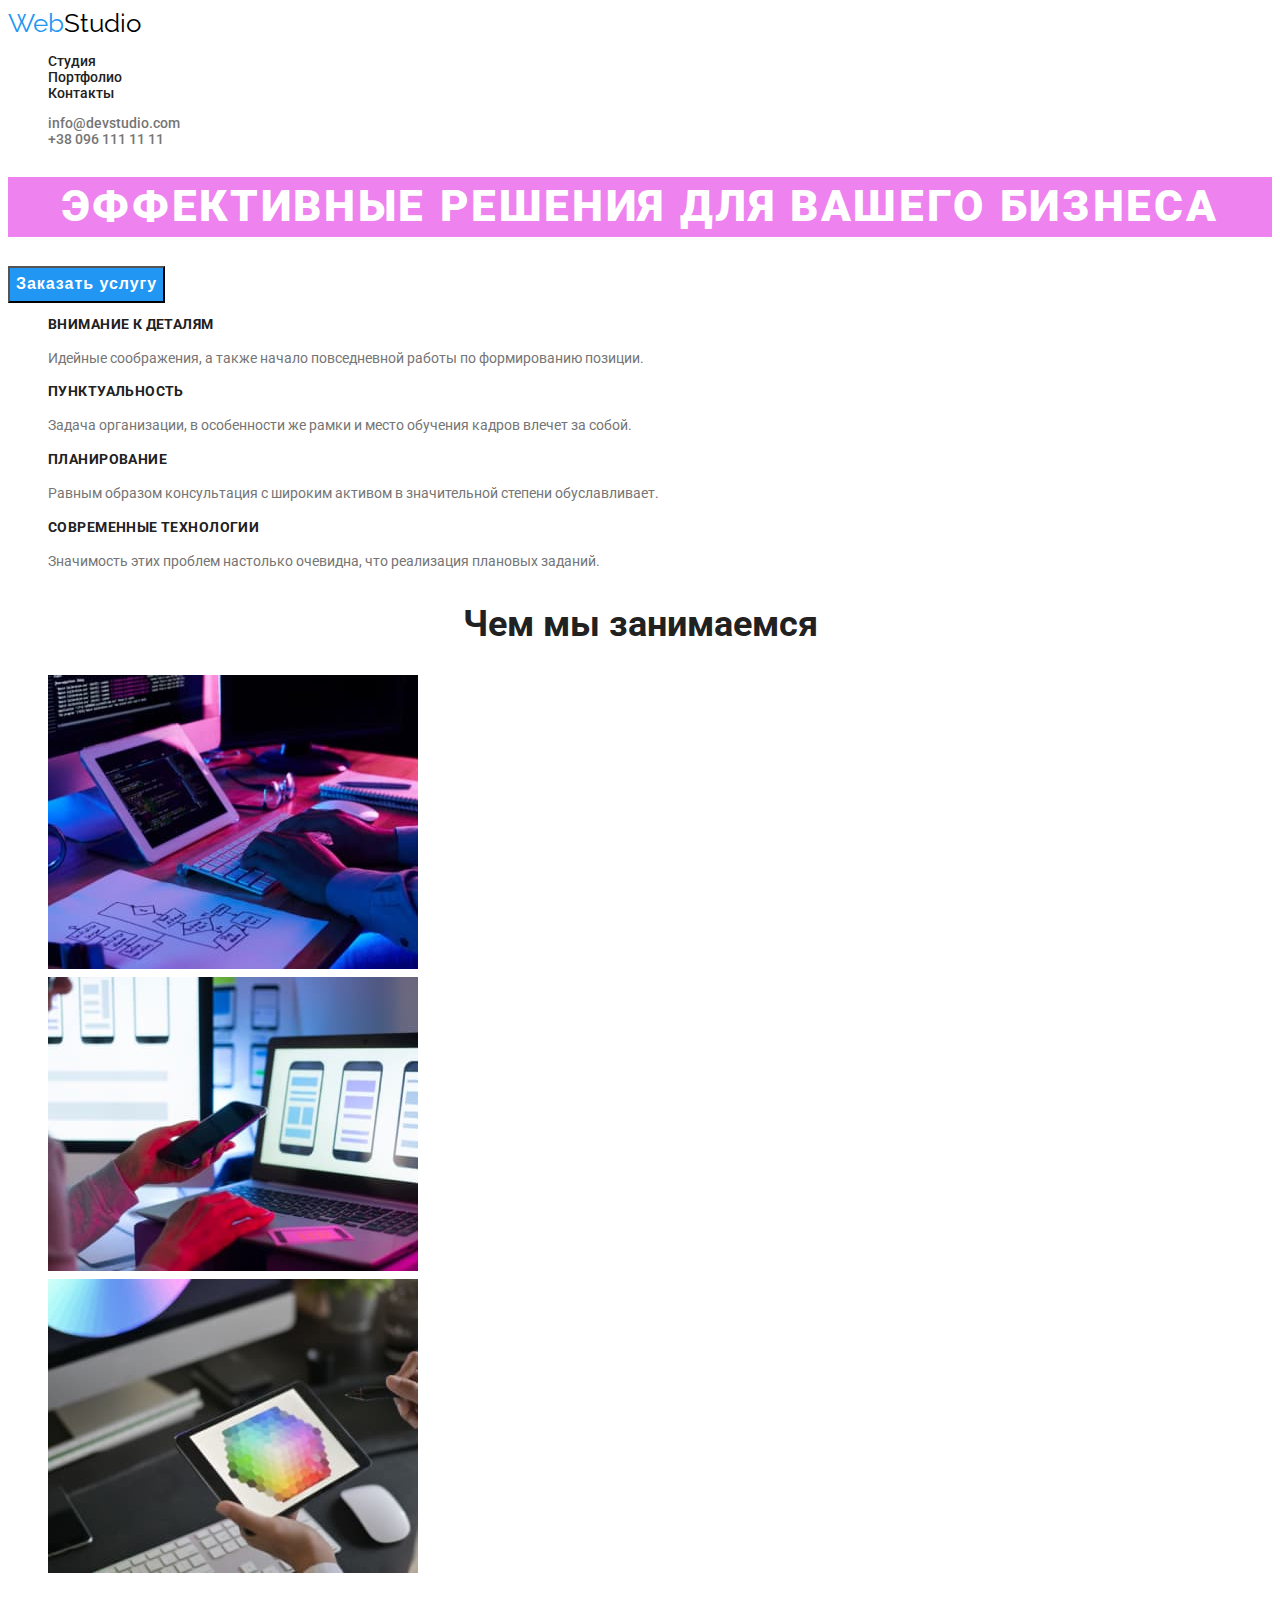
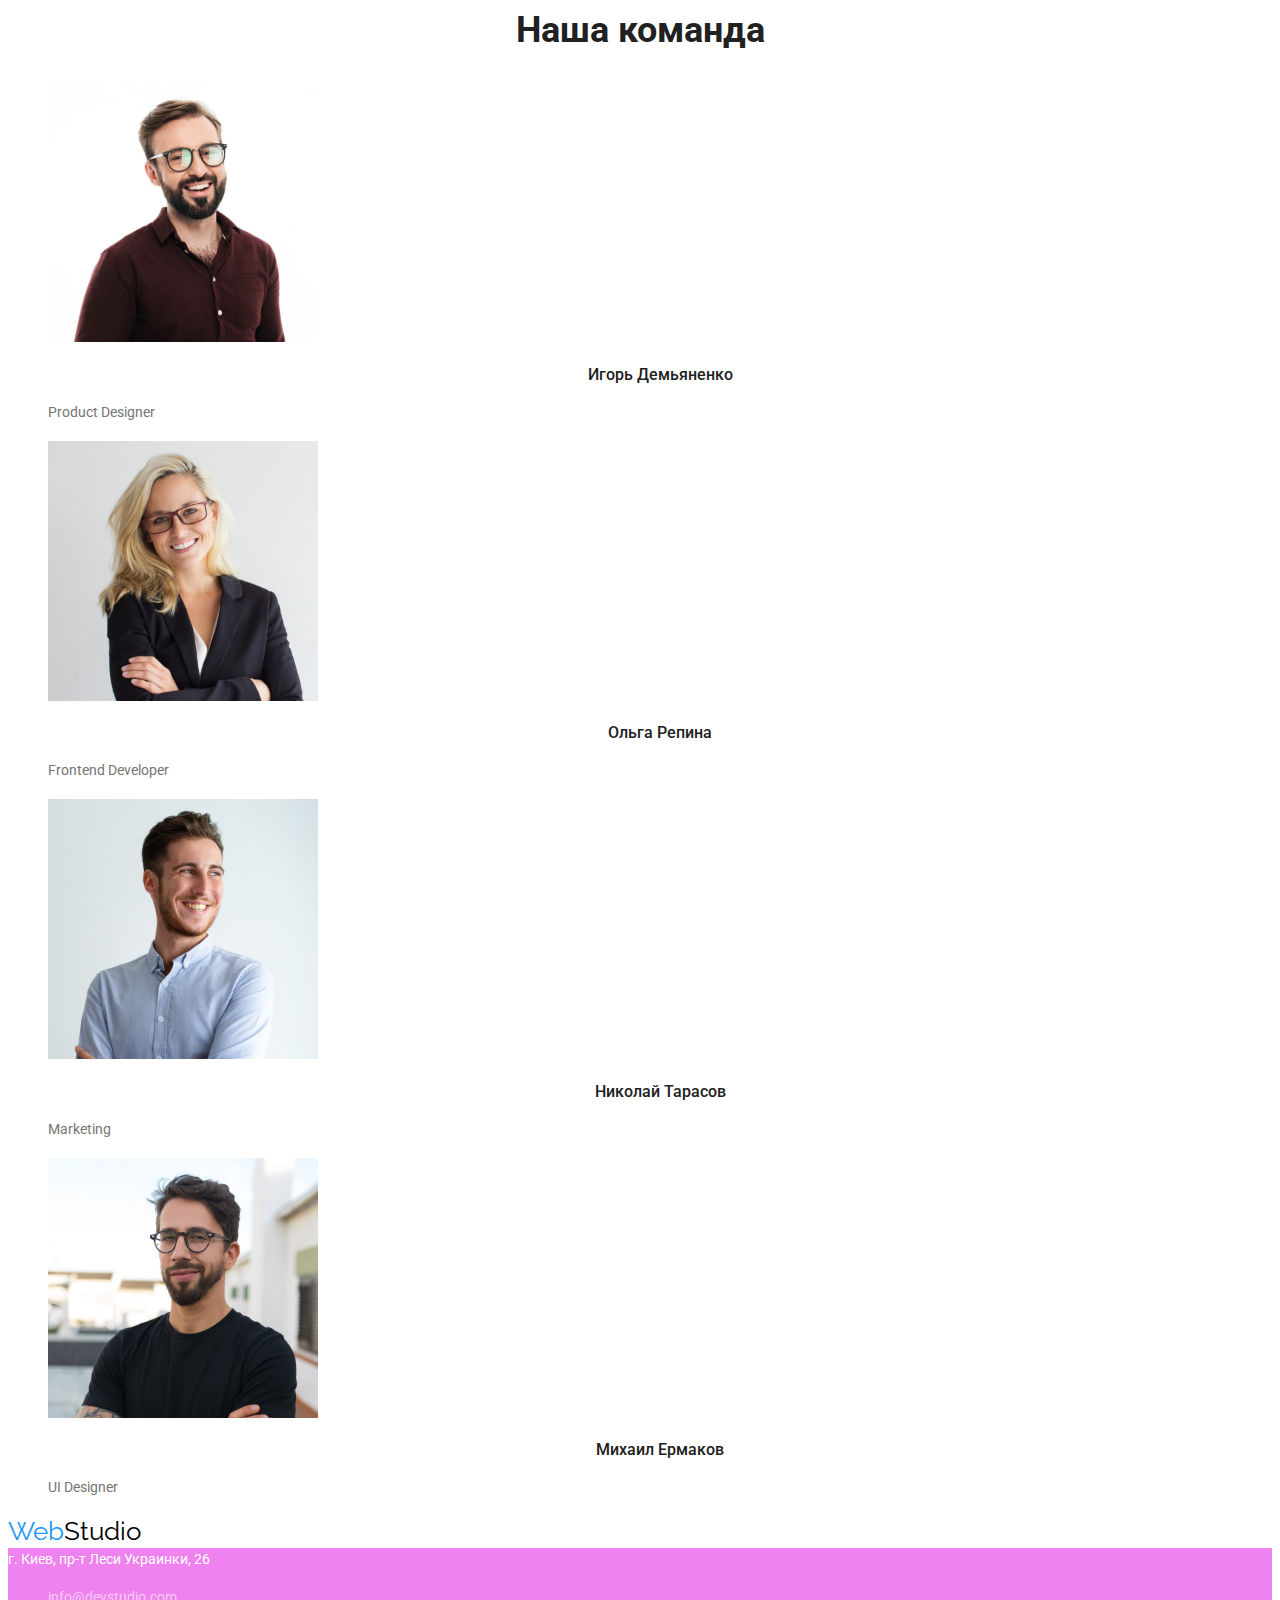
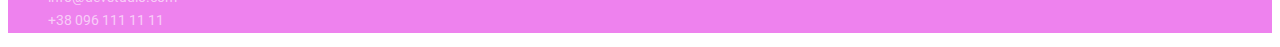
==== index.html @ 590bc52b "Скрывает h2 Особенности h2" ====
<!DOCTYPE html>
<html lang="ru">
<head>
    <meta charset="UTF-8">
    <meta http-equiv="X-UA-Compatible" content="IE=edge">
    <meta name="viewport" content="width=device-width, initial-scale=1.0">
    <title>WebStudio</title>
    <link rel="preconnect" href="https://fonts.gstatic.com">
    <link href="https://fonts.googleapis.com/css2?family=Raleway:wght@700&family=Roboto:wght@400;500;700;900&display=swap"
        rel="stylesheet">
    <link rel="stylesheet" href="./css/styles.css">
    
</head>
<body>

    <!-- Шапка сайта -->

    <header>
        <nav>
            <a href="./" class="logo"><span class="logo-first">Web</span><span class="logo-second">Studio</span></a>

            <ul class="site-nav-list">
                <li><a href="" class="link">Студия</a></li>
                <li><a href="./portfolio.html" class="link">Портфолио</a></li>
                <li><a href="" class="link">Контакты</a></li>
            </ul> 
        </nav>
        
            <ul class="nav-link">
                <li><a href="mailto:info@devstudio.com" class="link">info@devstudio.com</a></li>
                <li><a href="tel:+380961111111" class="link">+38 096 111 11 11</a></li>
            </ul>
    </header>  

    <main>

        <!-- Hero -->

        <section class="hero">
            <h1 class="title">Эффективные решения для вашего бизнеса</h1>
            <button type="button" class="button">Заказать услугу</button>
        </section>

        <!-- Особенности -->

        <section class="features">
            <h2 hidden class="title">Особенности</h2>
            <ul>
                <li>
                    <h3 class="list-title">Внимание к деталям</h3>
                    <p>Идейные соображения, а также начало повседневной работы по формированию позиции.</p>
                </li>
                <li>
                    <h3 class="list-title">Пунктуальность</h3>
                    <p>Задача организации, в особенности же рамки и место обучения кадров влечет за собой.</p>
                </li>
                <li>
                    <h3 class="list-title">Планирование</h3>
                    <p>Равным образом консультация с широким активом в значительной степени обуславливает.</p>
                </li>
                <li>
                    <h3 class="list-title">Современные технологии</h3>
                    <p>Значимость этих проблем настолько очевидна, что реализация плановых заданий.</p>
                </li>
            </ul>
        </section>

        <!-- Чем мы занимаемся -->

        <section class="work-list">
            <h2 class="title">Чем мы занимаемся</h2>
            <ul>
                <li><img src="./images/box1.jpg" alt="box1" width="370"></li> 
                <li><img src="./images/box2.jpg" alt="box2" width="370"></li>
                <li><img src="./images/box3.jpg" alt="box3" width="370"></li>
            </ul>
        </section>

        <!-- Наша команда -->

        <section class="team">
            <h2 class="title">Наша команда</h2>
            <ul>
                <li>
                    <img src="./images/img(2)(1).jpg" alt="фото Игорь Демьяненко" width="270">
                    <h3 class="name">Игорь Демьяненко</h3>
                    <pl lang="en">Product Designer</p>
                </li>
                <li>
                    <img src="./images/img(3)(1).jpg" alt="фото Ольга Репина" width="270">
                    <h3 class="name">Ольга Репина</h3>
                    <pl lang="en">Frontend Developer</p>
                </li>
                <li>
                    <img src="./images/img(4)(1).jpg" alt="фото Николай Тарасов" width="270">
                    <h3 class="name">Николай Тарасов</h3>
                    <pl lang="en">Marketing</p>
                </li>
                <li>
                    <img src="./images/img(5)(1).jpg" alt="фото Михаил Ермаков" width="270">
                    <h3 class="name">Михаил Ермаков</h3>
                    <pl lang="en">UI Designer</p>
                </li>
            </ul>
        </section>

    </main>

    <!-- Футер -->

    <footer class="footer">
        <a href="./" class="logo"><span class="logo-first">Web</span><span class="logo-second">Studio</span></a>
        <address class="title">
            г. Киев, пр-т Леси Украинки, 26
            <ul>   
                <li><a href="mailto:info@devstudio.com" class="link">info@devstudio.com</a></li>
                <li><a href="tel:+380961111111" class="link">+38 096 111 11 11</a></li>
            </ul>
        </address>    
    </footer>    
</body>
</html>
---- css/styles.css ----
:root {
  --primary-text-color: #757575;
  --title-text-color: #212121;
  --accent-color: #2196f3;
  --primary-write-color: #ffffff;
  --complementary-color: rgba(255, 255, 255, 0.6);
  --background-button-color: #f5f4fa;
}

body {
  background-color: var(--primary-write-color);
  color: var(--primary-text-color);
  font-family: Roboto, sans-serif;
  font-weight: 400;
  font-size: 14px;
  line-height: 1.7;
}

/* Убирает подчекивание ссылок */
/* a {
  text-decoration: none;
} */

/* Убирает точки в списках */
/* ul {
  list-style: none;
} */

.logo {
  font-family: raleway, sans-serif;
  font-size: 26px;
  line-height: 1.2;
  text-decoration: none;
}

.logo-first {
  color: var(--accent-color);
}

.logo-second {
  color: #000000;
}

/* шапка сайта */

.site-nav-list li,
.site-nav-list .link {
  color: var(--title-text-color);
  font-weight: 500;
  font-size: 14px;
  line-height: 1.14;
  text-decoration: none;
  list-style: none;
}

.site-nav-list .link:hover,
.site-nav-list .link:focus {
  color: var(--accent-color);
}

.site-nav-list .link.current {
  color: var(--accent-color);
}

.nav-link li,
.nav-link .link {
  color: var(--primary-text-color);
  font-weight: 500;
  font-size: 14px;
  line-height: 1.14;
  text-decoration: none;
  list-style: none;
}

.nav-link .link:hover,
.nav-link .link:focus {
  color: var(--accent-color);
}

/* hero */

.hero .title {
  background-color: violet;
  color: var(--primary-write-color);
  font-weight: 900;
  font-size: 44px;
  line-height: 1.36;
  text-align: center;
  letter-spacing: 0.06em;
  text-transform: uppercase;
}

.hero .button {
  color: var(--primary-write-color);
  background-color: var(--accent-color);
  font-weight: 700;
  font-size: 16px;
  line-height: 1.9;
  align-items: center;
  text-align: center;
  letter-spacing: 0.06em;
}

/* Особенности */

.features ul {
  list-style: none;
}

.features .title,
.features .list-title {
  color: var(--title-text-color);
}

.features h3 {
  font-weight: 700;
  font-size: 14px;
  line-height: 1.14;
  letter-spacing: 0.03em;
  text-transform: uppercase;
}

/* Чем мы занимаемся */

.work-list ul {
  list-style: none;
}

h2 {
  color: var(--title-text-color);
  font-weight: 700;
  font-size: 36px;
  line-height: 1.16;
  text-align: center;
}

/* Наша команда */

.team ul {
  list-style: none;
}

.team h3 {
  color: var(--title-text-color);
  font-weight: 500;
  font-size: 16px;
  line-height: 1.18;
  text-align: center;
}

.team p {
  font-size: 16px;
  line-height: 1.18;
  text-align: center;
}

/* footer */

.footer .title {
  background-color: violet;
  color: var(--primary-write-color);
  font-style: normal;
  font-size: 14px;
  line-height: 1.7;
}

.footer .link {
  background-color: violet;
  font-style: normal;
  list-style: none;
  text-decoration: none;
  color: var(--complementary-color);
  font-size: 14px;
  line-height: 1.7;
}

footer li {
  list-style: none;
}

/* Portfolio */

/* Наши проекты */

.projects .primary {
  color: var(--title-text-color);
  background-color: var(--background-button-color);
  font-weight: 500;
  font-size: 16px;
  line-height: 1.62;
}

.projects .primary:hover,
.projects .primary:focus {
  color: var(--primary-write-color);
  background-color: var(--accent-color);
}

.site-projects .title {
  color: var(--title-text-color);
  font-weight: 700;
  font-size: 18px;
  line-height: 2;
}

.site-projects p {
  color: var(--primary-text-color);
  font-weight: 400;
  font-size: 16px;
  line-height: 1.9;
}

.projects li,
.site-projects li {
  list-style: none;
}
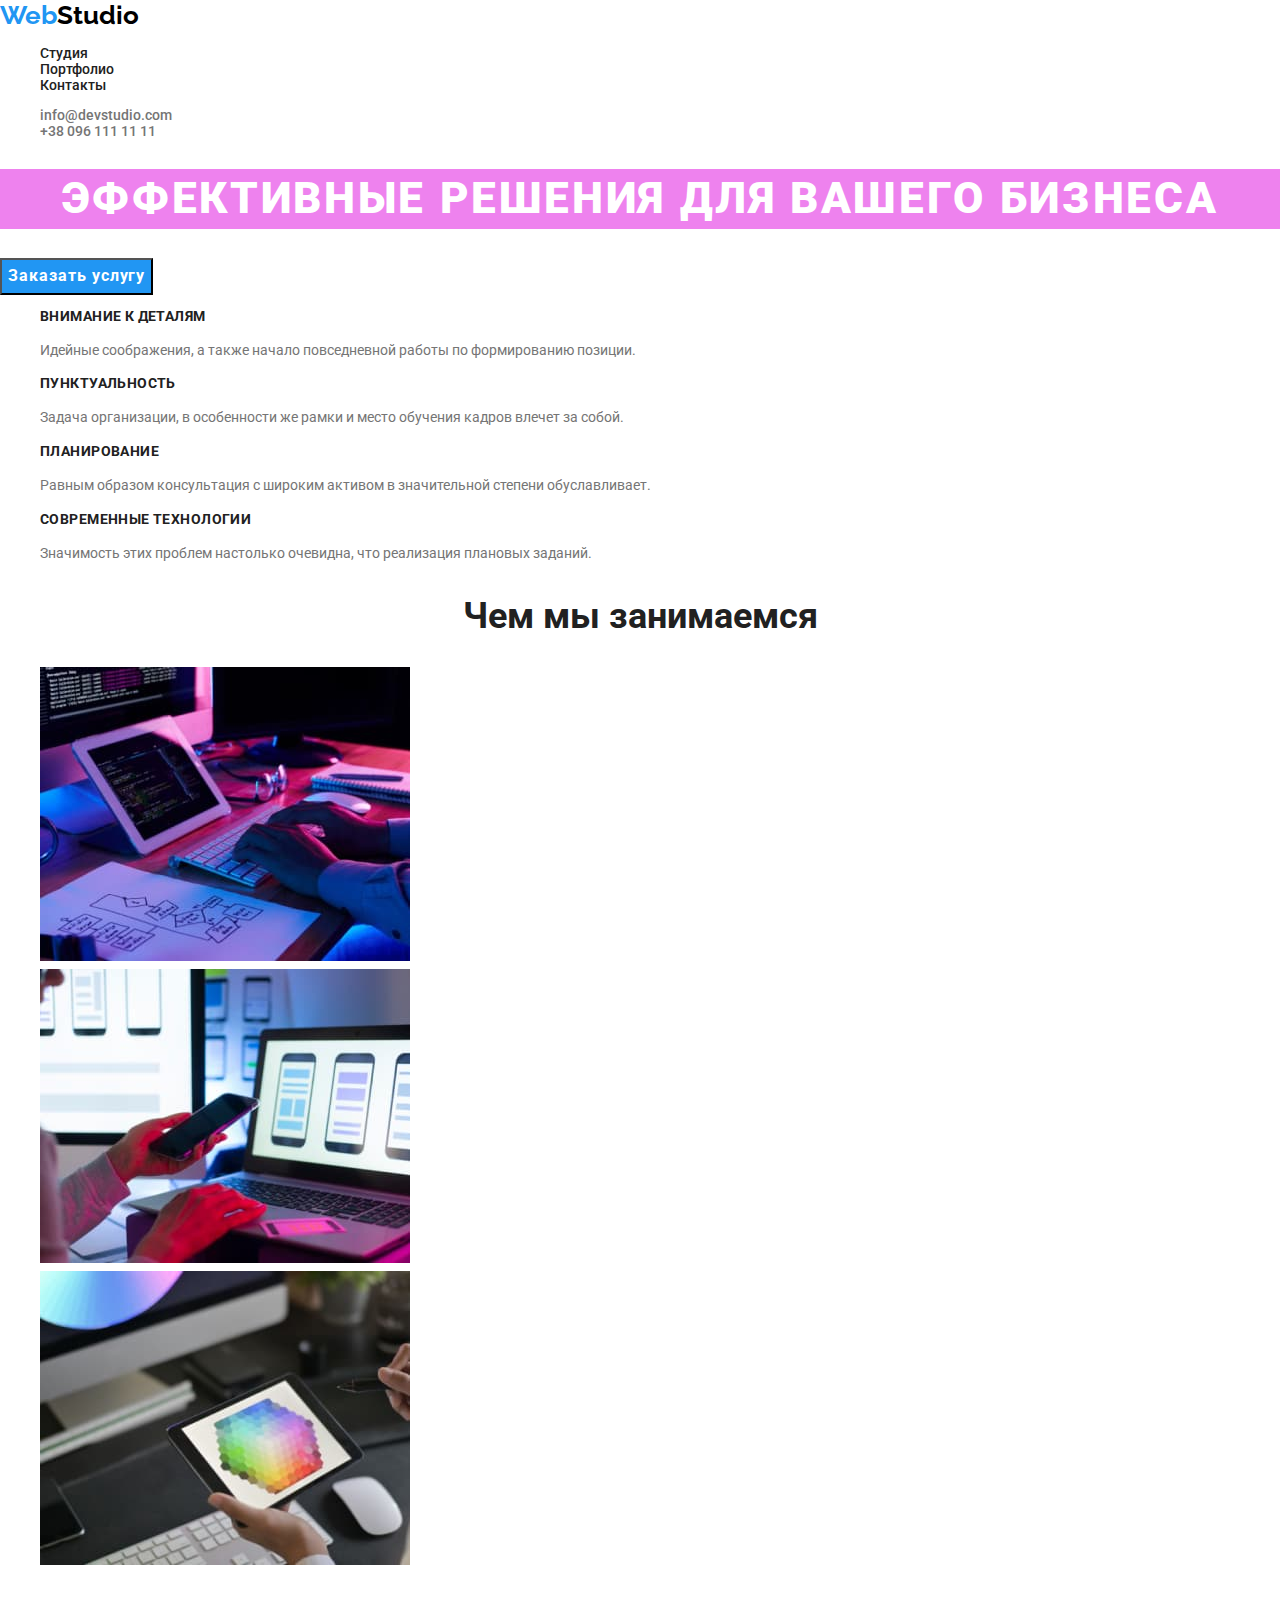
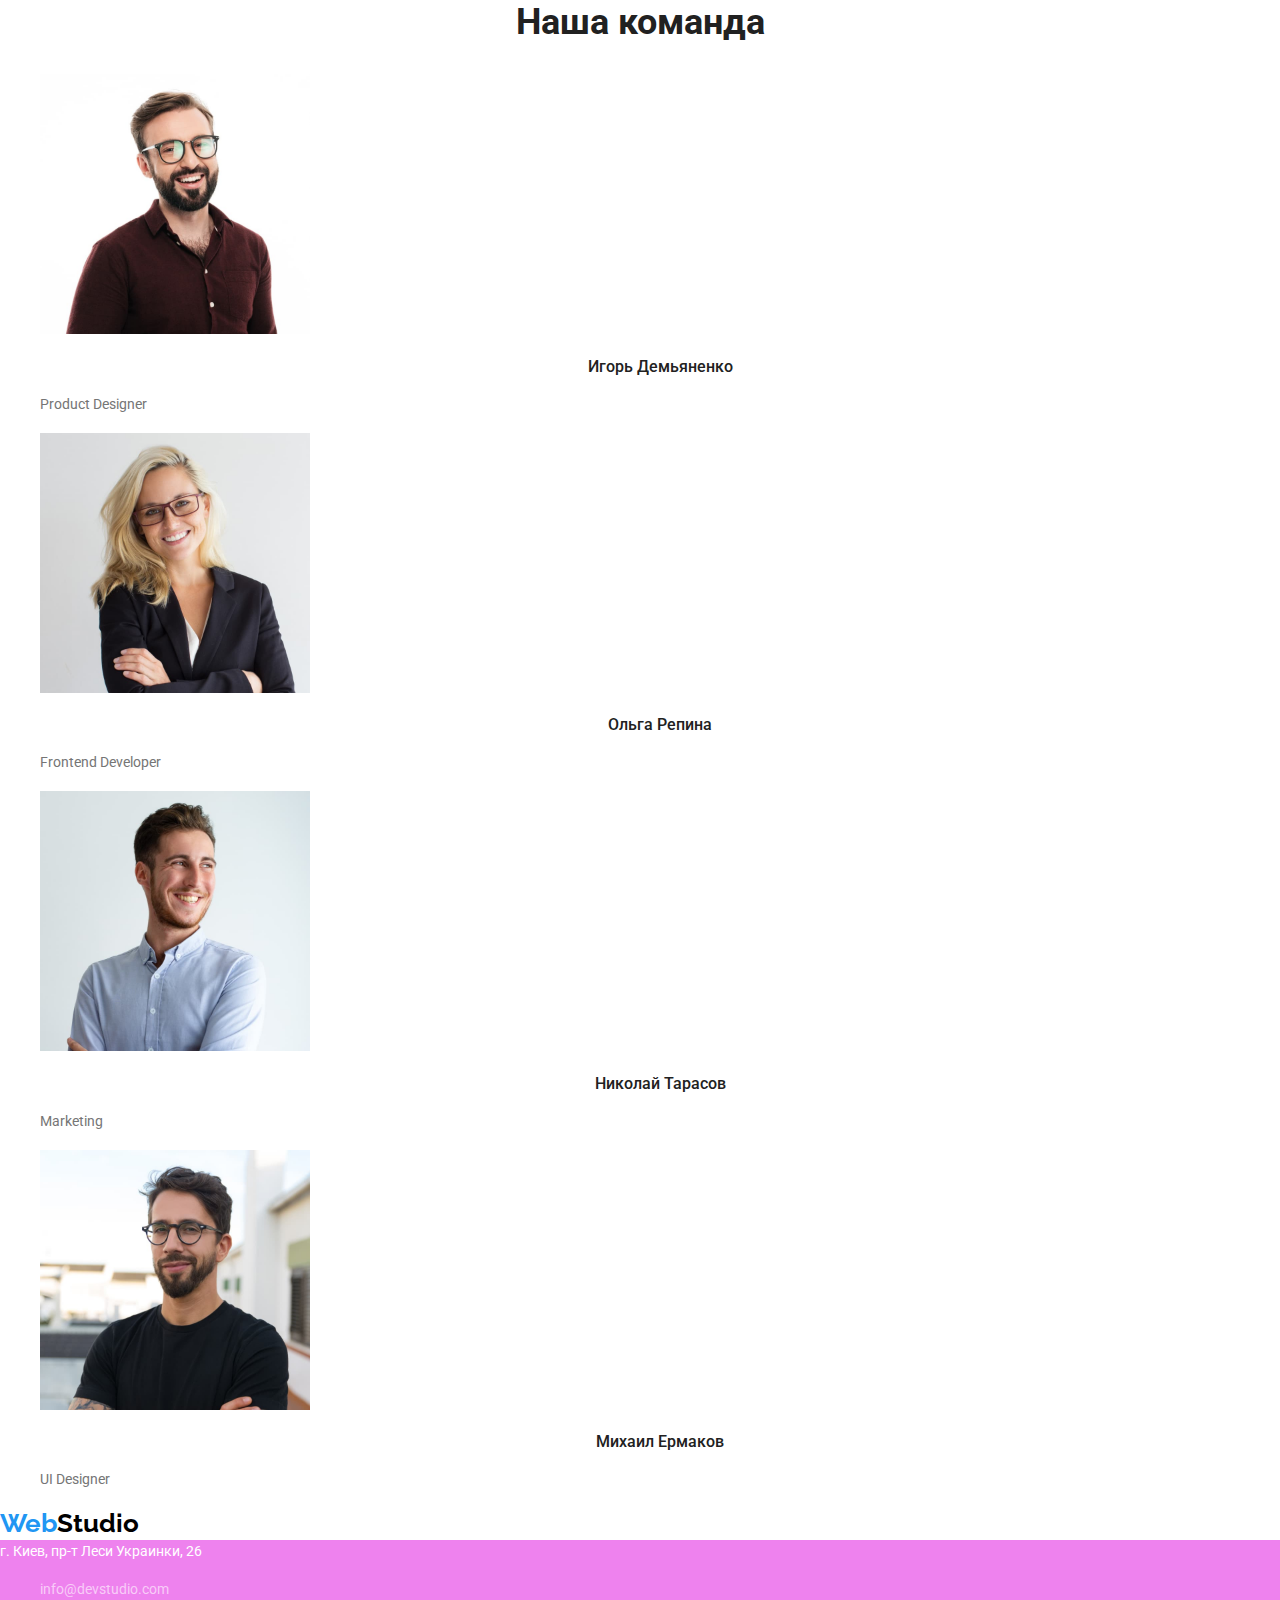
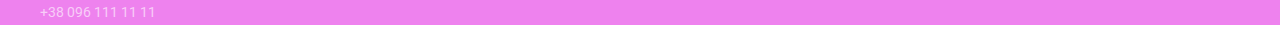
==== commit 20d7487f: "Добавляет нормалайз" ====
--- a/index.html
+++ b/index.html
@@ -1,6 +1,7 @@
 <!DOCTYPE html>
 <html lang="ru">
 <head>
+    <link rel="stylesheet" href="https://cdnjs.cloudflare.com/ajax/libs/modern-normalize/1.0.0/modern-normalize.min.css">
     <meta charset="UTF-8">
     <meta http-equiv="X-UA-Compatible" content="IE=edge">
     <meta name="viewport" content="width=device-width, initial-scale=1.0">
--- a/css/styles.css
+++ b/css/styles.css
@@ -5,29 +5,25 @@
   --primary-write-color: #ffffff;
   --complementary-color: rgba(255, 255, 255, 0.6);
   --background-button-color: #f5f4fa;
+
+  --regular-font-weight: 400;
+  --medium-font-weight: 500;
+  --bold-font-weight: 700;
+  --black-font-weight: 900;
 }
 
 body {
   background-color: var(--primary-write-color);
   color: var(--primary-text-color);
   font-family: Roboto, sans-serif;
-  font-weight: 400;
+  font-weight: var(--regular-font-weight);
   font-size: 14px;
   line-height: 1.7;
 }
-
-/* Убирает подчекивание ссылок */
-/* a {
-  text-decoration: none;
-} */
-
-/* Убирает точки в списках */
-/* ul {
-  list-style: none;
-} */
 
 .logo {
   font-family: raleway, sans-serif;
+  font-weight: var(--bold-font-weight);
   font-size: 26px;
   line-height: 1.2;
   text-decoration: none;
@@ -46,7 +42,7 @@
 .site-nav-list li,
 .site-nav-list .link {
   color: var(--title-text-color);
-  font-weight: 500;
+  font-weight: var(--medium-font-weight);
   font-size: 14px;
   line-height: 1.14;
   text-decoration: none;
@@ -65,7 +61,7 @@
 .nav-link li,
 .nav-link .link {
   color: var(--primary-text-color);
-  font-weight: 500;
+  font-weight: var(--medium-font-weight);
   font-size: 14px;
   line-height: 1.14;
   text-decoration: none;
@@ -82,7 +78,7 @@
 .hero .title {
   background-color: violet;
   color: var(--primary-write-color);
-  font-weight: 900;
+  font-weight: var(--black-font-weight);
   font-size: 44px;
   line-height: 1.36;
   text-align: center;
@@ -93,7 +89,7 @@
 .hero .button {
   color: var(--primary-write-color);
   background-color: var(--accent-color);
-  font-weight: 700;
+  font-weight: var(--bold-font-weight);
   font-size: 16px;
   line-height: 1.9;
   align-items: center;
@@ -113,7 +109,7 @@
 }
 
 .features h3 {
-  font-weight: 700;
+  font-weight: var(--bold-font-weight);
   font-size: 14px;
   line-height: 1.14;
   letter-spacing: 0.03em;
@@ -128,7 +124,7 @@
 
 h2 {
   color: var(--title-text-color);
-  font-weight: 700;
+  font-weight: var(--bold-font-weight);
   font-size: 36px;
   line-height: 1.16;
   text-align: center;
@@ -142,7 +138,7 @@
 
 .team h3 {
   color: var(--title-text-color);
-  font-weight: 500;
+  font-weight: var(--medium-font-weight);
   font-size: 16px;
   line-height: 1.18;
   text-align: center;
@@ -185,7 +181,7 @@
 .projects .primary {
   color: var(--title-text-color);
   background-color: var(--background-button-color);
-  font-weight: 500;
+  font-weight: var(--medium-font-weight);
   font-size: 16px;
   line-height: 1.62;
 }
@@ -198,14 +194,14 @@
 
 .site-projects .title {
   color: var(--title-text-color);
-  font-weight: 700;
+  font-weight: var(--bold-font-weight);
   font-size: 18px;
   line-height: 2;
 }
 
 .site-projects p {
   color: var(--primary-text-color);
-  font-weight: 400;
+  font-weight: var(--regular-font-weight);
   font-size: 16px;
   line-height: 1.9;
 }
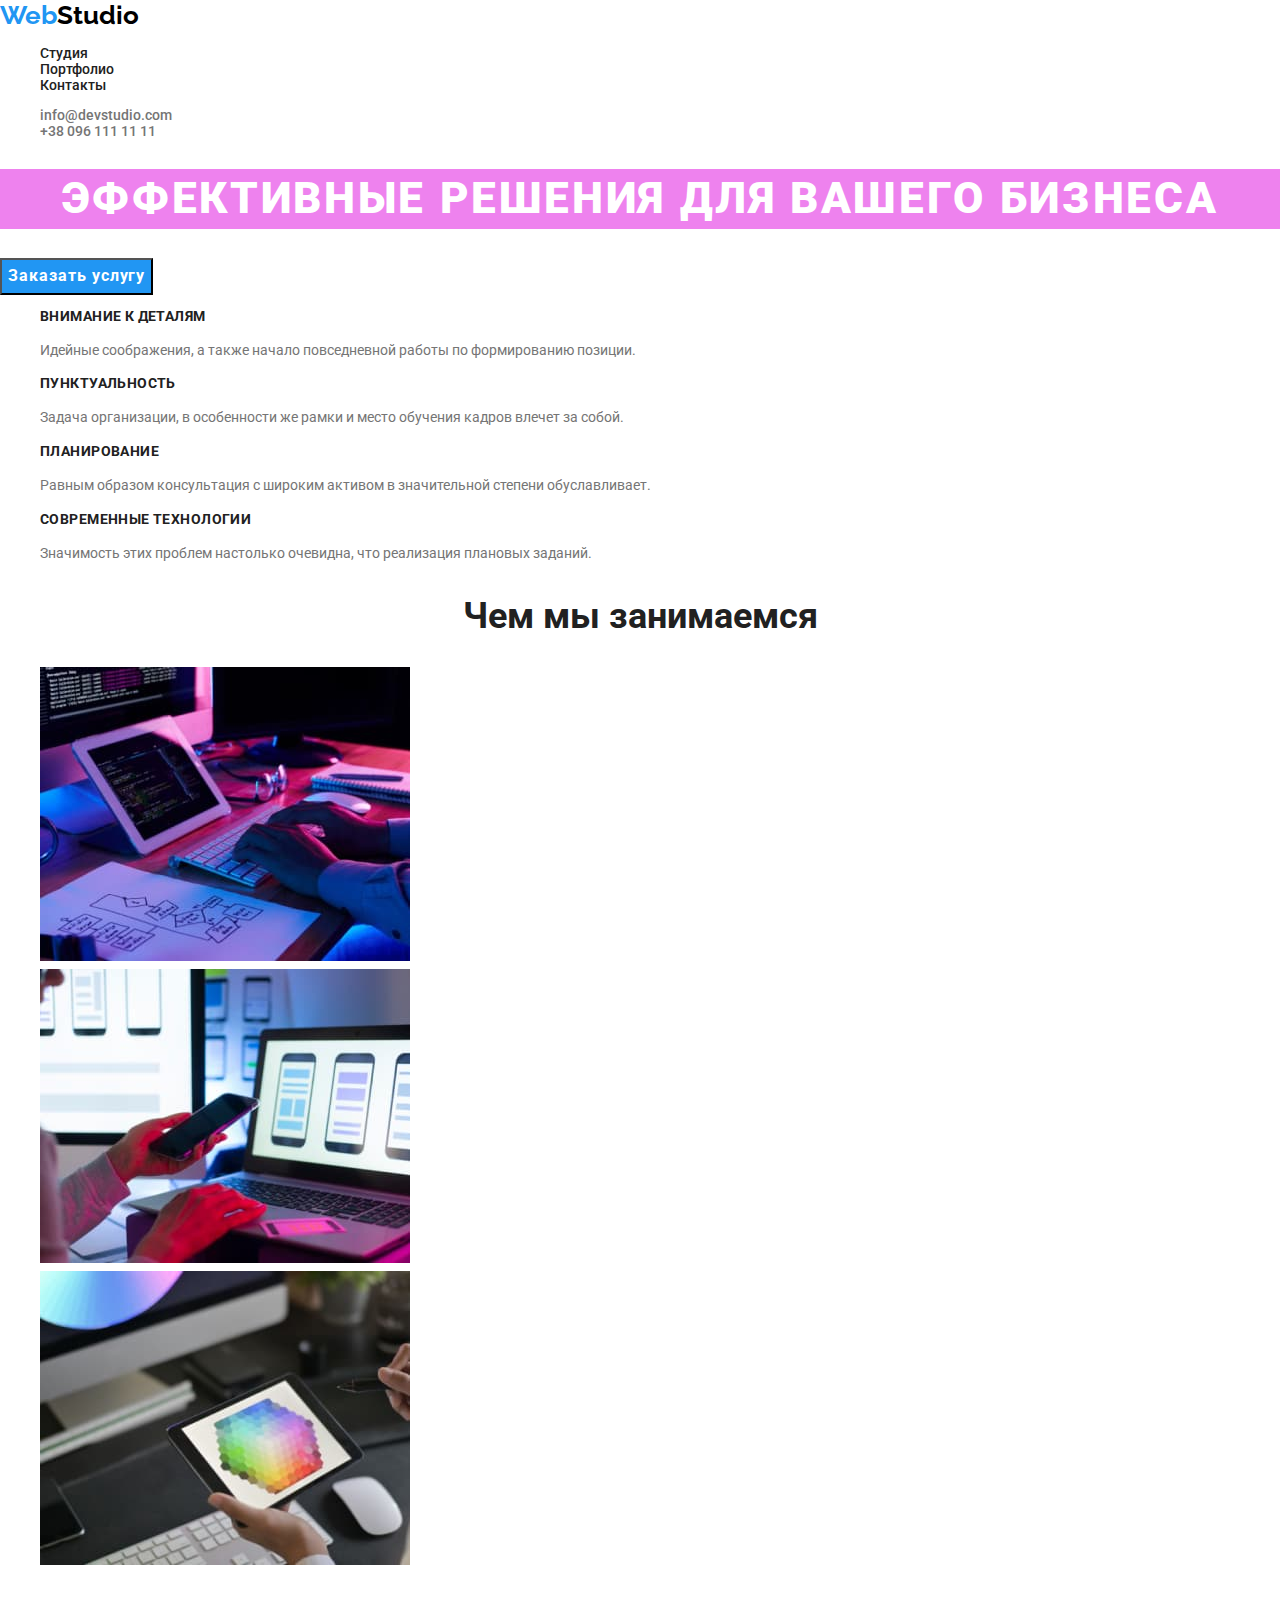
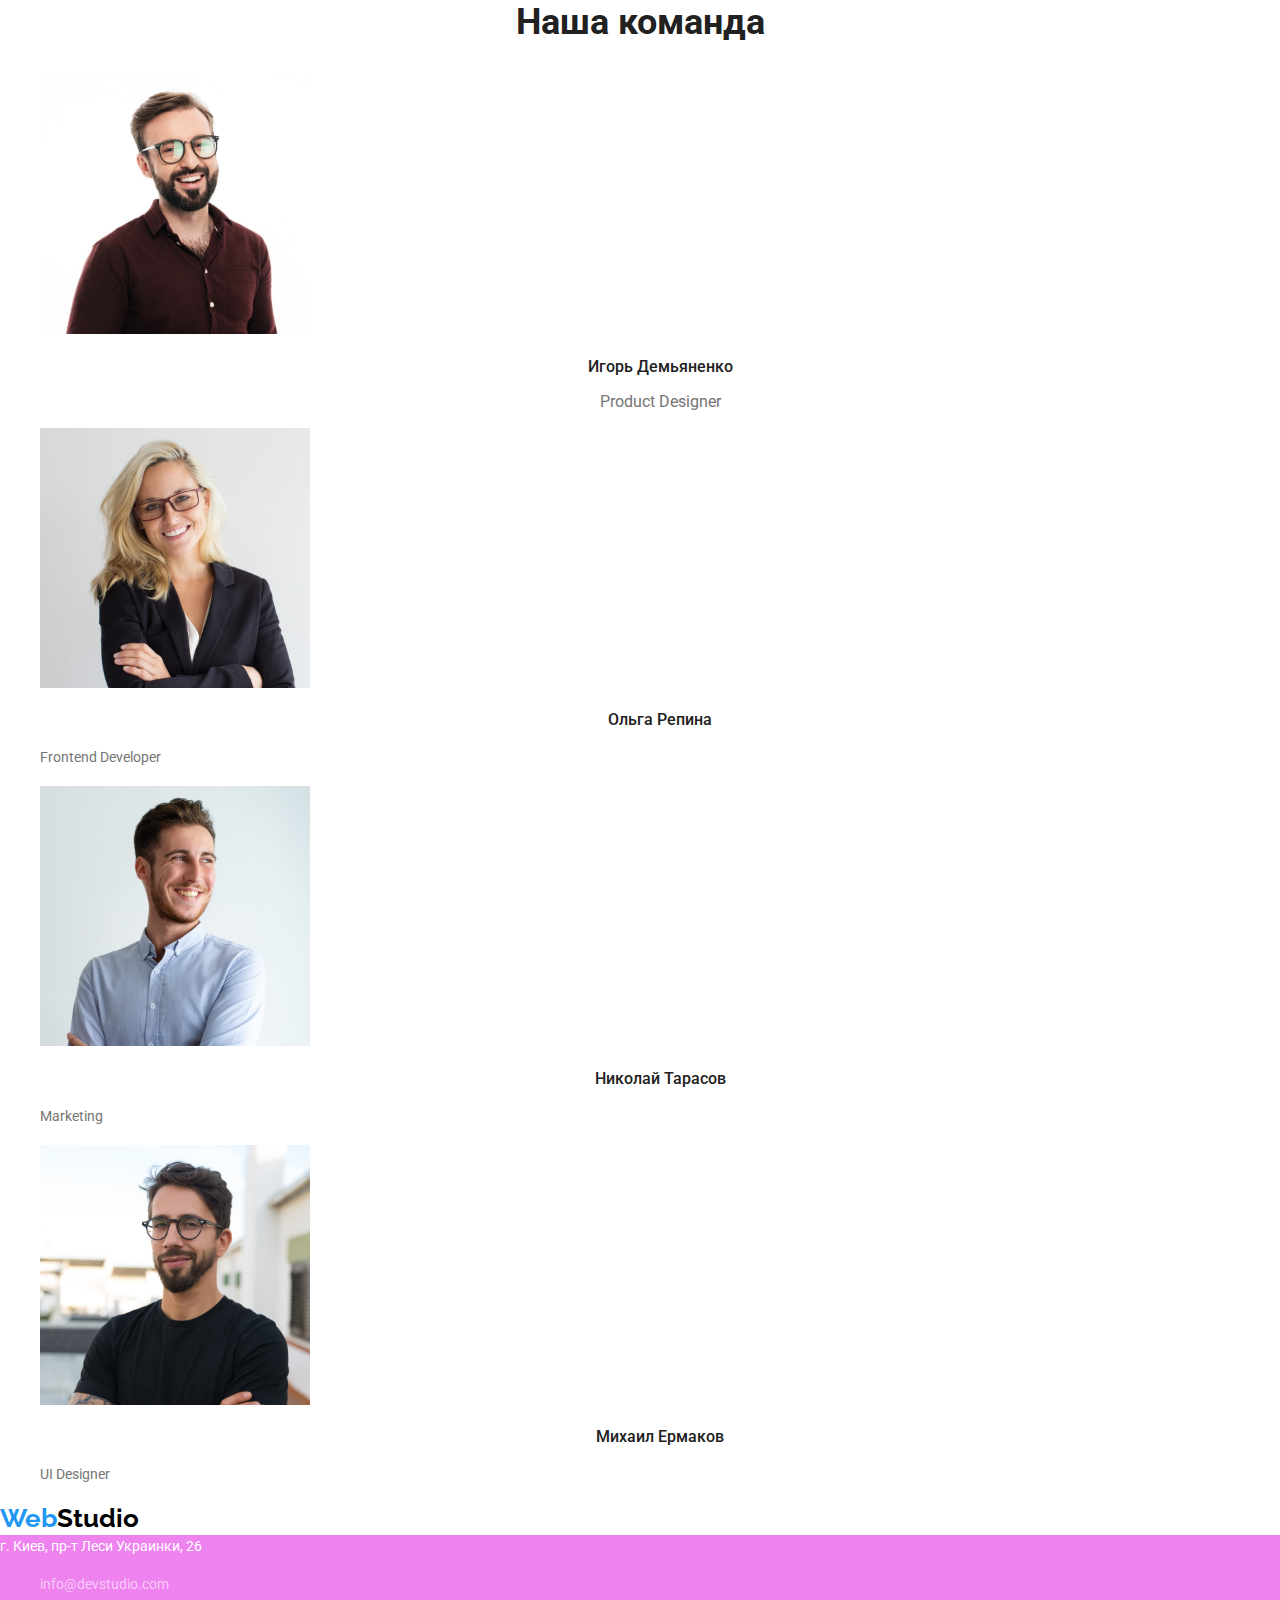
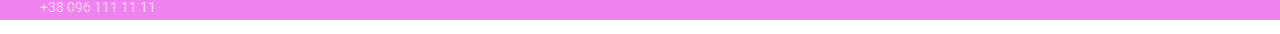
==== commit 7ab5182d: "Переставляет нормалайз" ====
--- a/index.html
+++ b/index.html
@@ -1,11 +1,11 @@
 <!DOCTYPE html>
 <html lang="ru">
 <head>
-    <link rel="stylesheet" href="https://cdnjs.cloudflare.com/ajax/libs/modern-normalize/1.0.0/modern-normalize.min.css">
     <meta charset="UTF-8">
     <meta http-equiv="X-UA-Compatible" content="IE=edge">
     <meta name="viewport" content="width=device-width, initial-scale=1.0">
     <title>WebStudio</title>
+    <link rel="stylesheet" href="https://cdnjs.cloudflare.com/ajax/libs/modern-normalize/1.0.0/modern-normalize.min.css">
     <link rel="preconnect" href="https://fonts.gstatic.com">
     <link href="https://fonts.googleapis.com/css2?family=Raleway:wght@700&family=Roboto:wght@400;500;700;900&display=swap"
         rel="stylesheet">
@@ -85,7 +85,7 @@
                 <li>
                     <img src="./images/img(2)(1).jpg" alt="фото Игорь Демьяненко" width="270">
                     <h3 class="name">Игорь Демьяненко</h3>
-                    <pl lang="en">Product Designer</p>
+                    <p lang="en">Product Designer</p>
                 </li>
                 <li>
                     <img src="./images/img(3)(1).jpg" alt="фото Ольга Репина" width="270">
--- a/css/styles.css
+++ b/css/styles.css
@@ -5,11 +5,15 @@
   --primary-write-color: #ffffff;
   --complementary-color: rgba(255, 255, 255, 0.6);
   --background-button-color: #f5f4fa;
+  --logo-color: #000000;
 
   --regular-font-weight: 400;
   --medium-font-weight: 500;
   --bold-font-weight: 700;
   --black-font-weight: 900;
+
+  --main-font-size: 14px;
+  --secondary-font-size: 16px;
 }
 
 body {
@@ -17,7 +21,7 @@
   color: var(--primary-text-color);
   font-family: Roboto, sans-serif;
   font-weight: var(--regular-font-weight);
-  font-size: 14px;
+  font-size: var(--main-font-size);
   line-height: 1.7;
 }
 
@@ -34,7 +38,7 @@
 }
 
 .logo-second {
-  color: #000000;
+  color: var(--logo-color);
 }
 
 /* шапка сайта */
@@ -43,7 +47,6 @@
 .site-nav-list .link {
   color: var(--title-text-color);
   font-weight: var(--medium-font-weight);
-  font-size: 14px;
   line-height: 1.14;
   text-decoration: none;
   list-style: none;
@@ -62,7 +65,6 @@
 .nav-link .link {
   color: var(--primary-text-color);
   font-weight: var(--medium-font-weight);
-  font-size: 14px;
   line-height: 1.14;
   text-decoration: none;
   list-style: none;
@@ -90,11 +92,12 @@
   color: var(--primary-write-color);
   background-color: var(--accent-color);
   font-weight: var(--bold-font-weight);
-  font-size: 16px;
+  font-size: var(--secondary-font-size);
   line-height: 1.9;
   align-items: center;
   text-align: center;
   letter-spacing: 0.06em;
+  cursor: pointer;
 }
 
 /* Особенности */
@@ -109,8 +112,8 @@
 }
 
 .features h3 {
-  font-weight: var(--bold-font-weight);
-  font-size: 14px;
+  font-size: var(--main-font-size);
+  font-weight: var(--bold-font-weight);
   line-height: 1.14;
   letter-spacing: 0.03em;
   text-transform: uppercase;
@@ -139,13 +142,13 @@
 .team h3 {
   color: var(--title-text-color);
   font-weight: var(--medium-font-weight);
-  font-size: 16px;
+  font-size: var(--secondary-font-size);
   line-height: 1.18;
   text-align: center;
 }
 
 .team p {
-  font-size: 16px;
+  font-size: var(--secondary-font-size);
   line-height: 1.18;
   text-align: center;
 }
@@ -154,9 +157,8 @@
 
 .footer .title {
   background-color: violet;
-  color: var(--primary-write-color);
   font-style: normal;
-  font-size: 14px;
+  color: var(--primary-write-color);
   line-height: 1.7;
 }
 
@@ -166,12 +168,17 @@
   list-style: none;
   text-decoration: none;
   color: var(--complementary-color);
-  font-size: 14px;
   line-height: 1.7;
 }
 
-footer li {
-  list-style: none;
+.footer .link:hover,
+.footer .link:focus {
+  color: var(--accent-color);
+}
+
+.footer li {
+  list-style: none;
+  font-style: normal;
 }
 
 /* Portfolio */
@@ -182,8 +189,9 @@
   color: var(--title-text-color);
   background-color: var(--background-button-color);
   font-weight: var(--medium-font-weight);
-  font-size: 16px;
+  font-size: var(--secondary-font-size);
   line-height: 1.62;
+  cursor: pointer;
 }
 
 .projects .primary:hover,
@@ -200,9 +208,8 @@
 }
 
 .site-projects p {
-  color: var(--primary-text-color);
   font-weight: var(--regular-font-weight);
-  font-size: 16px;
+  font-size: var(--secondary-font-size);
   line-height: 1.9;
 }
 
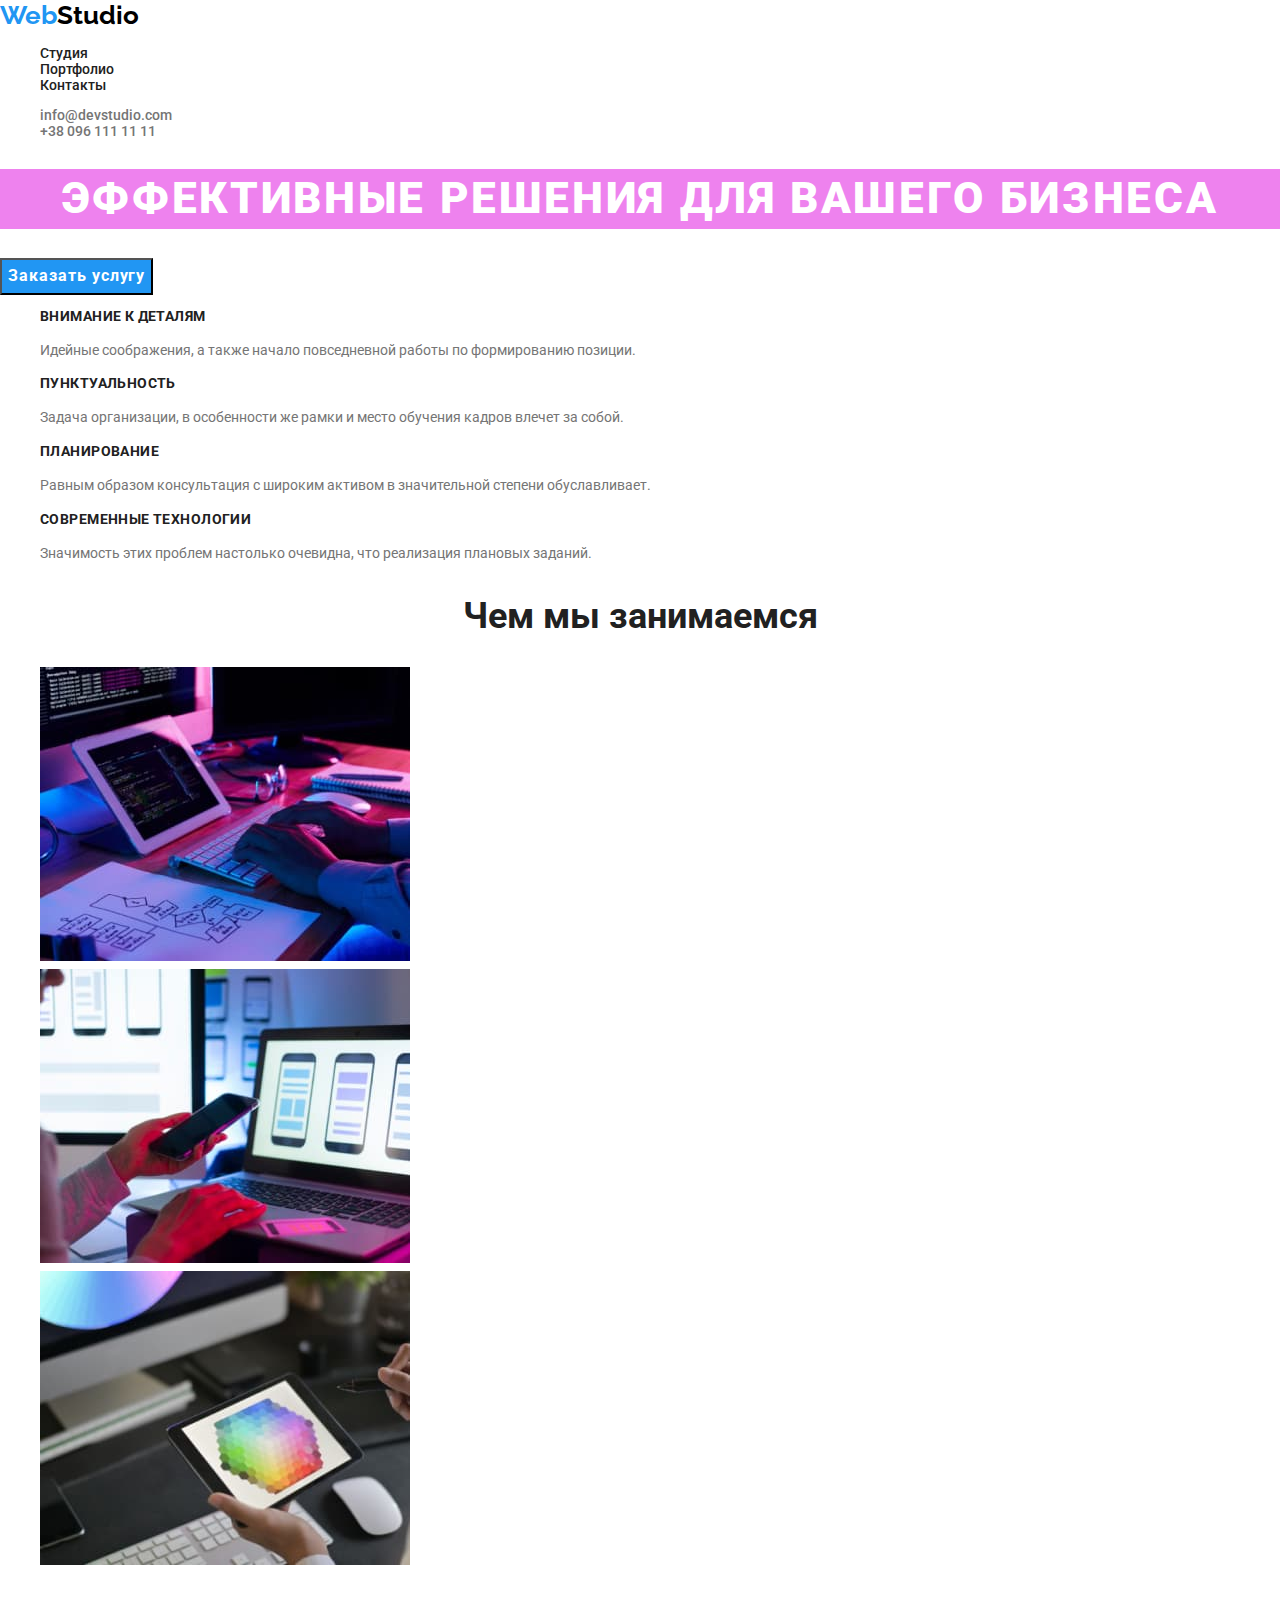
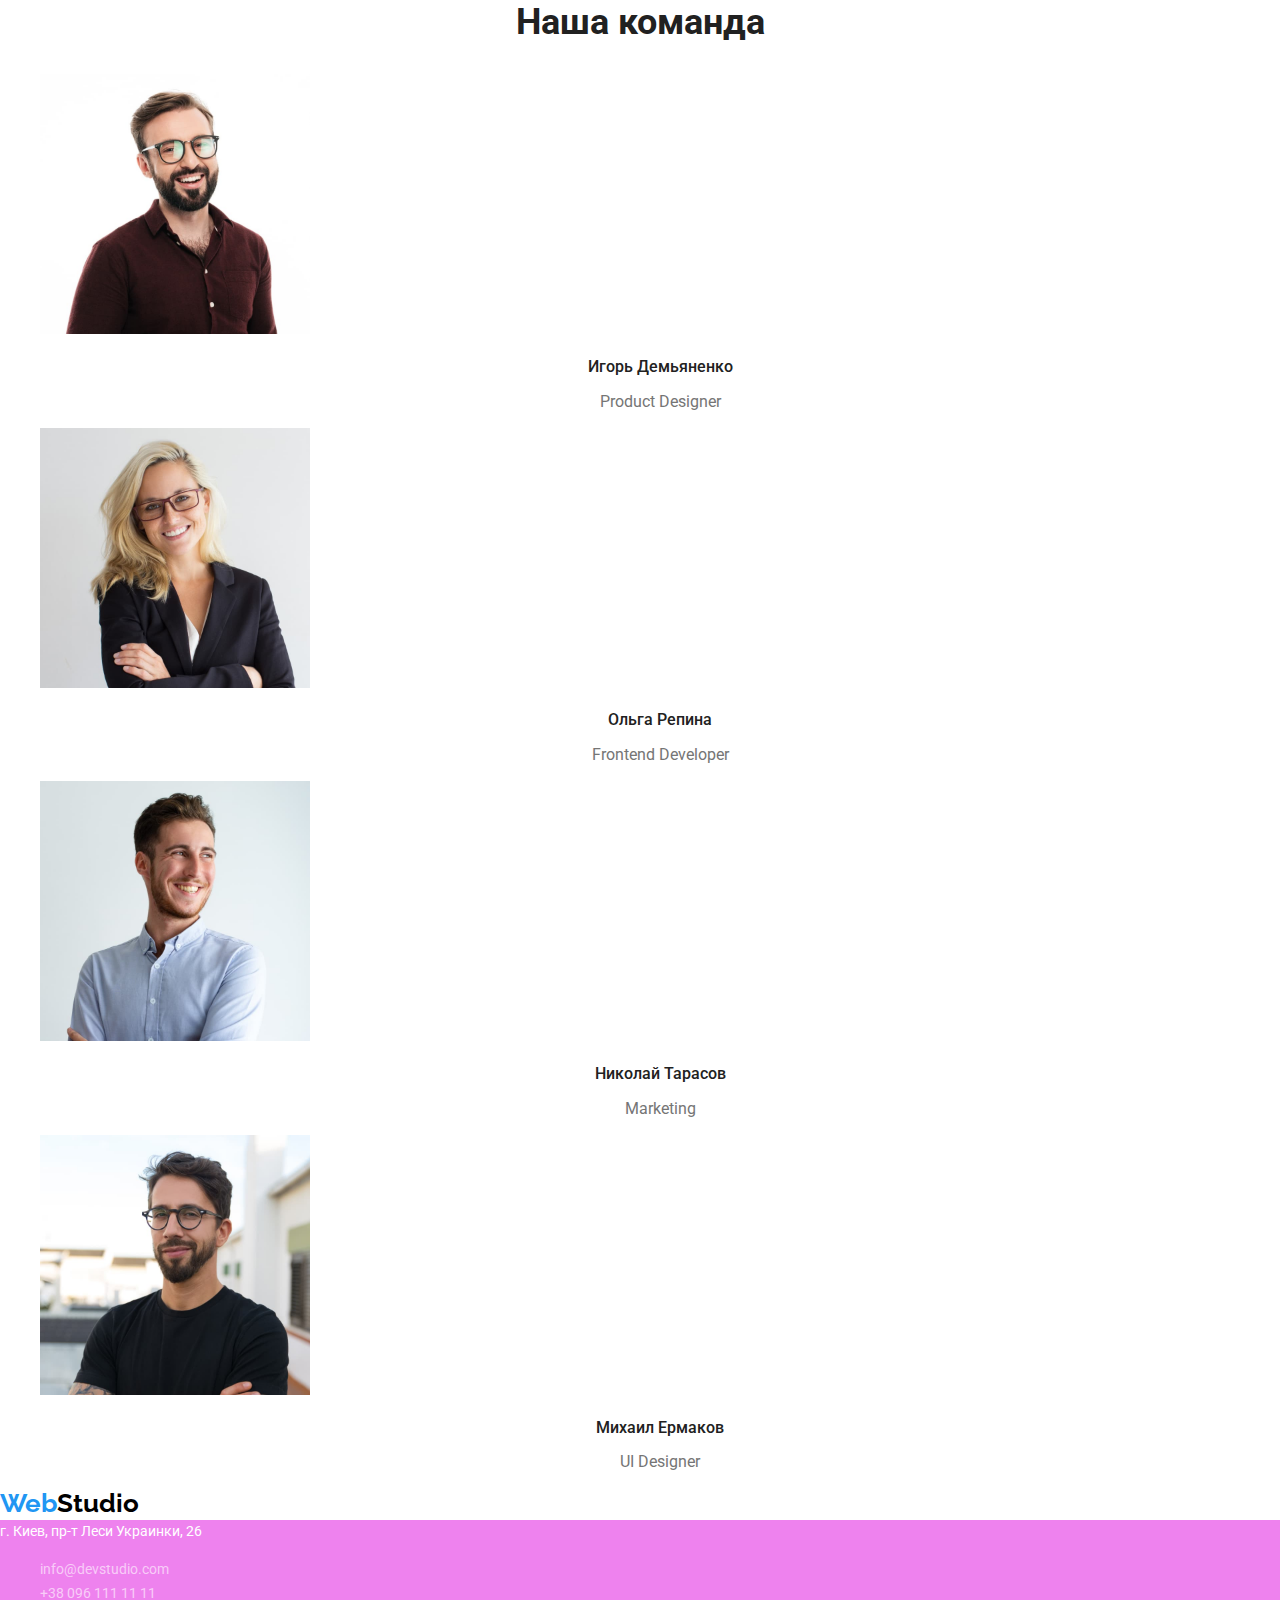
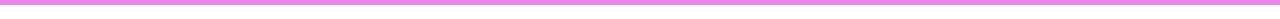
==== commit 8adf2c8d: "Меняет <p>" ====
--- a/index.html
+++ b/index.html
@@ -90,17 +90,17 @@
                 <li>
                     <img src="./images/img(3)(1).jpg" alt="фото Ольга Репина" width="270">
                     <h3 class="name">Ольга Репина</h3>
-                    <pl lang="en">Frontend Developer</p>
+                    <p lang="en">Frontend Developer</p>
                 </li>
                 <li>
                     <img src="./images/img(4)(1).jpg" alt="фото Николай Тарасов" width="270">
                     <h3 class="name">Николай Тарасов</h3>
-                    <pl lang="en">Marketing</p>
+                    <p lang="en">Marketing</p>
                 </li>
                 <li>
                     <img src="./images/img(5)(1).jpg" alt="фото Михаил Ермаков" width="270">
                     <h3 class="name">Михаил Ермаков</h3>
-                    <pl lang="en">UI Designer</p>
+                    <p lang="en">UI Designer</p>
                 </li>
             </ul>
         </section>
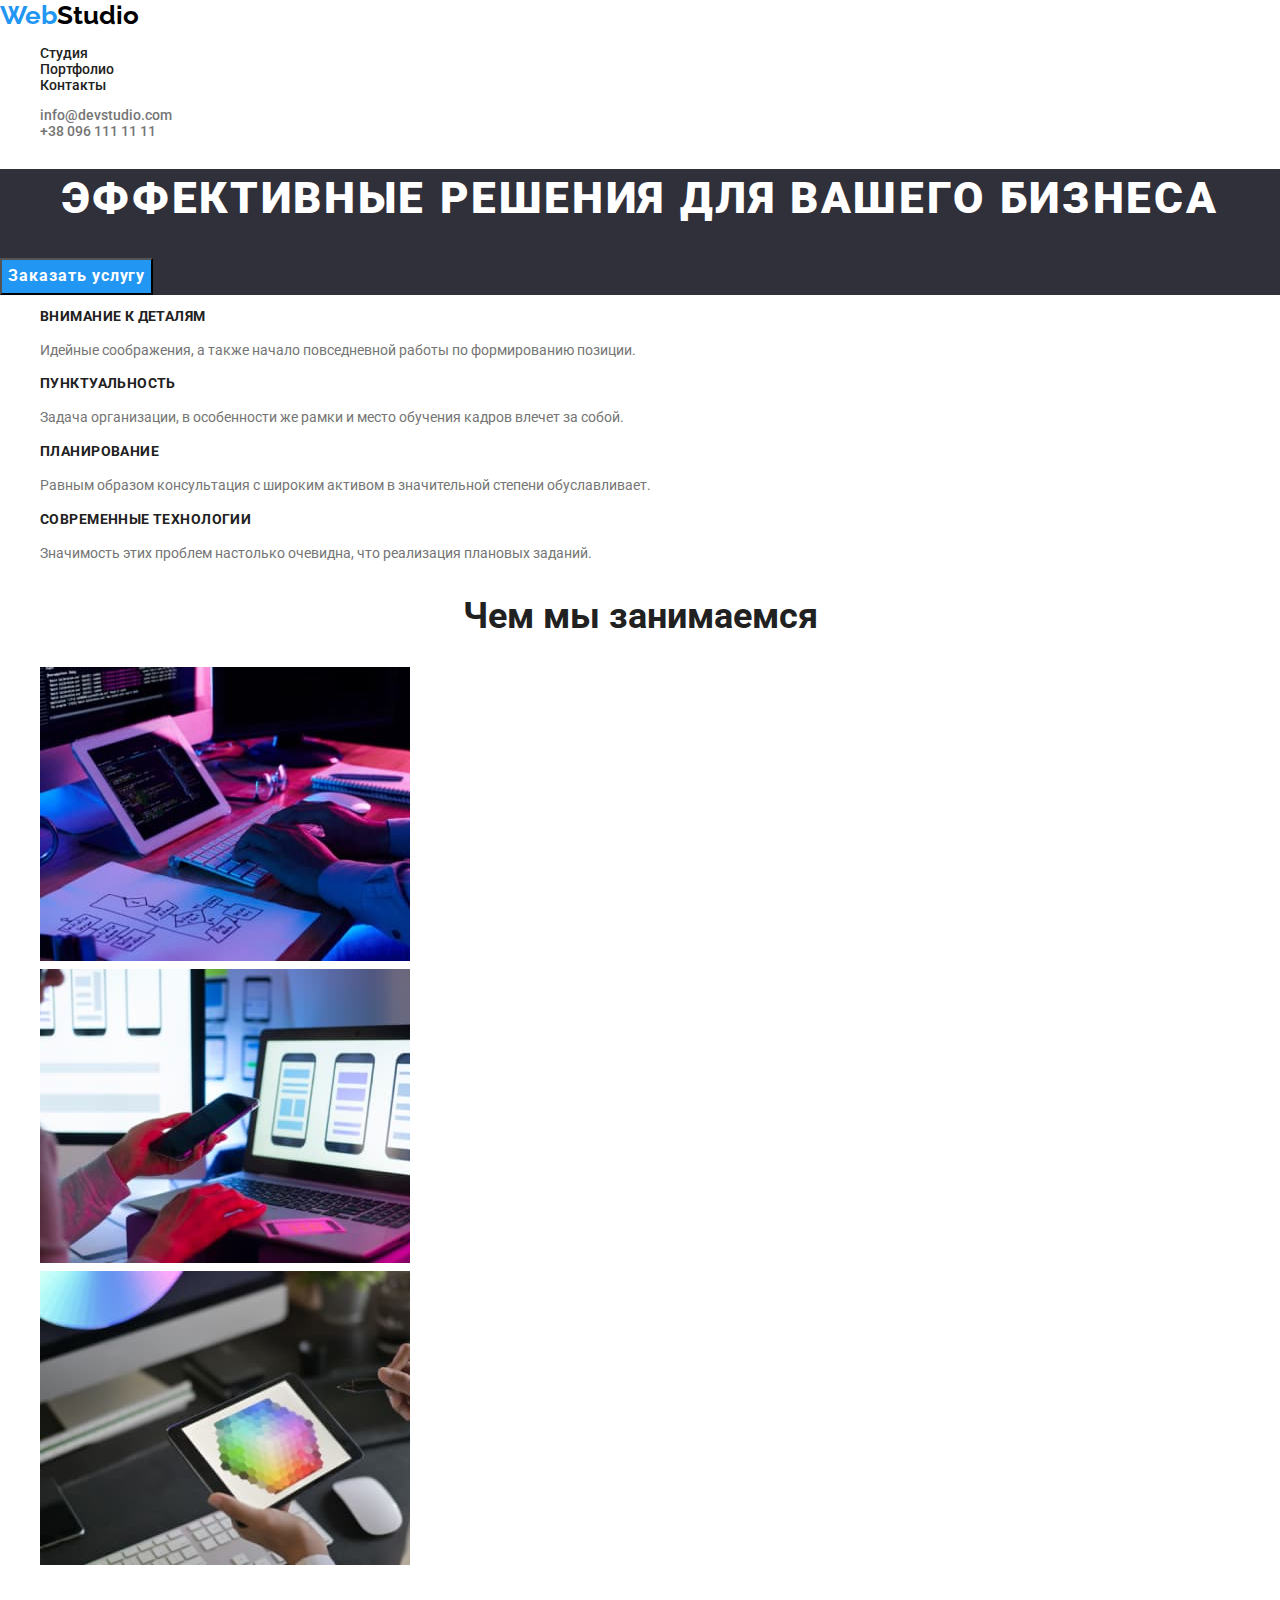
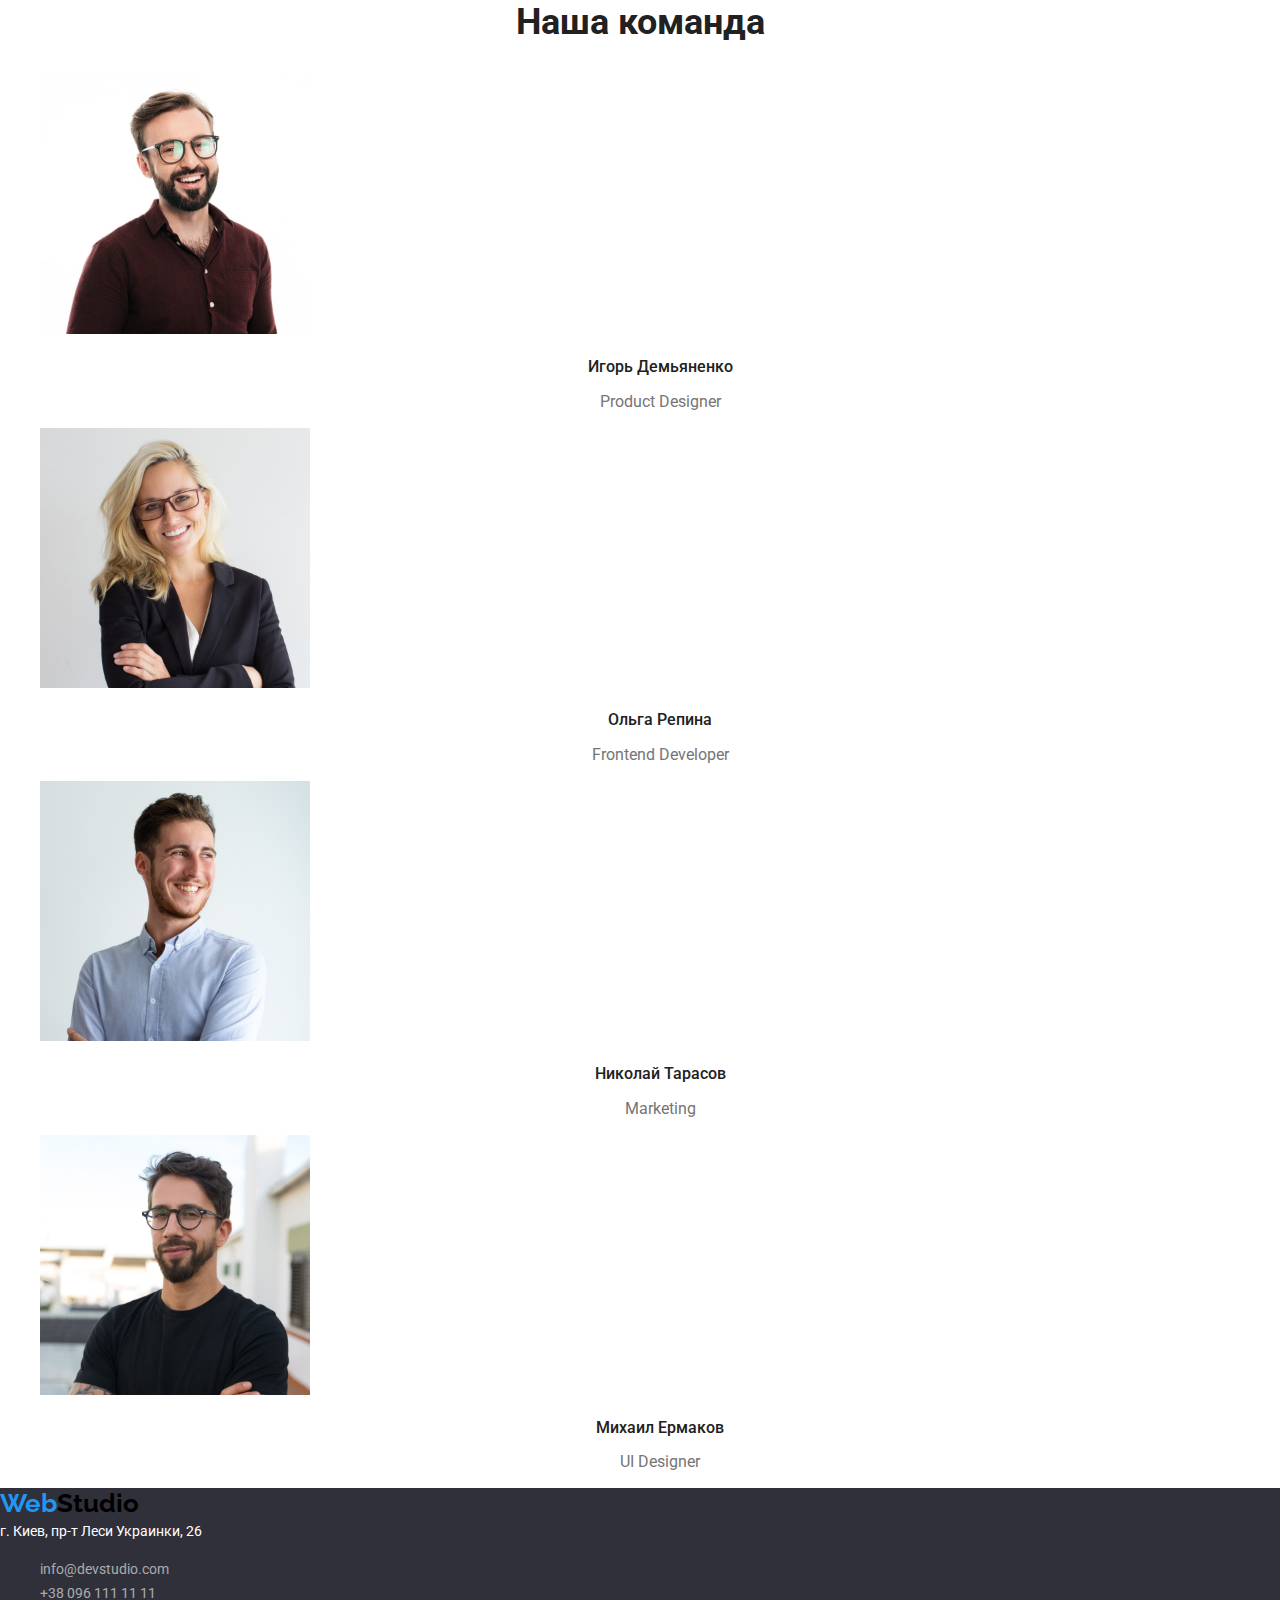
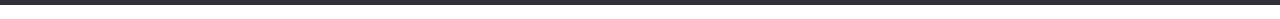
==== commit 38985393: "Добавляет классы" ====
--- a/index.html
+++ b/index.html
@@ -18,7 +18,7 @@
 
     <header>
         <nav>
-            <a href="./" class="logo"><span class="logo-first">Web</span><span class="logo-second">Studio</span></a>
+            <a href="./" class="logo"><span class="logo-first">Web</span>Studio</a>
 
             <ul class="site-nav-list">
                 <li><a href="" class="link">Студия</a></li>
@@ -46,7 +46,7 @@
 
         <section class="features">
             <h2 hidden class="title">Особенности</h2>
-            <ul>
+            <ul class="list">
                 <li>
                     <h3 class="list-title">Внимание к деталям</h3>
                     <p>Идейные соображения, а также начало повседневной работы по формированию позиции.</p>
@@ -70,7 +70,7 @@
 
         <section class="work-list">
             <h2 class="title">Чем мы занимаемся</h2>
-            <ul>
+            <ul class="list">
                 <li><img src="./images/box1.jpg" alt="box1" width="370"></li> 
                 <li><img src="./images/box2.jpg" alt="box2" width="370"></li>
                 <li><img src="./images/box3.jpg" alt="box3" width="370"></li>
@@ -81,26 +81,26 @@
 
         <section class="team">
             <h2 class="title">Наша команда</h2>
-            <ul>
+            <ul class="list">
                 <li>
                     <img src="./images/img(2)(1).jpg" alt="фото Игорь Демьяненко" width="270">
                     <h3 class="name">Игорь Демьяненко</h3>
-                    <p lang="en">Product Designer</p>
+                    <p lang="en" class="profession">Product Designer</p>
                 </li>
                 <li>
                     <img src="./images/img(3)(1).jpg" alt="фото Ольга Репина" width="270">
                     <h3 class="name">Ольга Репина</h3>
-                    <p lang="en">Frontend Developer</p>
+                    <p lang="en" class="profession">Frontend Developer</p>
                 </li>
                 <li>
                     <img src="./images/img(4)(1).jpg" alt="фото Николай Тарасов" width="270">
                     <h3 class="name">Николай Тарасов</h3>
-                    <p lang="en">Marketing</p>
+                    <p lang="en" class="profession">Marketing</p>
                 </li>
                 <li>
                     <img src="./images/img(5)(1).jpg" alt="фото Михаил Ермаков" width="270">
                     <h3 class="name">Михаил Ермаков</h3>
-                    <p lang="en">UI Designer</p>
+                    <p lang="en" class="profession">UI Designer</p>
                 </li>
             </ul>
         </section>
@@ -113,7 +113,7 @@
         <a href="./" class="logo"><span class="logo-first">Web</span><span class="logo-second">Studio</span></a>
         <address class="title">
             г. Киев, пр-т Леси Украинки, 26
-            <ul>   
+            <ul class="list">   
                 <li><a href="mailto:info@devstudio.com" class="link">info@devstudio.com</a></li>
                 <li><a href="tel:+380961111111" class="link">+38 096 111 11 11</a></li>
             </ul>
--- a/css/styles.css
+++ b/css/styles.css
@@ -6,6 +6,7 @@
   --complementary-color: rgba(255, 255, 255, 0.6);
   --background-button-color: #f5f4fa;
   --logo-color: #000000;
+  --background-section-color: #2f303a;
 
   --regular-font-weight: 400;
   --medium-font-weight: 500;
@@ -27,6 +28,7 @@
 
 .logo {
   font-family: raleway, sans-serif;
+  color: var(--logo-color);
   font-weight: var(--bold-font-weight);
   font-size: 26px;
   line-height: 1.2;
@@ -35,10 +37,6 @@
 
 .logo-first {
   color: var(--accent-color);
-}
-
-.logo-second {
-  color: var(--logo-color);
 }
 
 /* шапка сайта */
@@ -78,7 +76,6 @@
 /* hero */
 
 .hero .title {
-  background-color: violet;
   color: var(--primary-write-color);
   font-weight: var(--black-font-weight);
   font-size: 44px;
@@ -88,6 +85,10 @@
   text-transform: uppercase;
 }
 
+.hero {
+  background-color: var(--background-section-color);
+}
+
 .hero .button {
   color: var(--primary-write-color);
   background-color: var(--accent-color);
@@ -102,7 +103,7 @@
 
 /* Особенности */
 
-.features ul {
+.features .list {
   list-style: none;
 }
 
@@ -111,7 +112,7 @@
   color: var(--title-text-color);
 }
 
-.features h3 {
+.features .list-title {
   font-size: var(--main-font-size);
   font-weight: var(--bold-font-weight);
   line-height: 1.14;
@@ -121,11 +122,12 @@
 
 /* Чем мы занимаемся */
 
-.work-list ul {
-  list-style: none;
-}
-
-h2 {
+.work-list .list {
+  list-style: none;
+}
+
+.work-list .title,
+.team .title {
   color: var(--title-text-color);
   font-weight: var(--bold-font-weight);
   font-size: 36px;
@@ -135,11 +137,11 @@
 
 /* Наша команда */
 
-.team ul {
-  list-style: none;
-}
-
-.team h3 {
+.team .list {
+  list-style: none;
+}
+
+.team .name {
   color: var(--title-text-color);
   font-weight: var(--medium-font-weight);
   font-size: var(--secondary-font-size);
@@ -147,7 +149,7 @@
   text-align: center;
 }
 
-.team p {
+.team .profession {
   font-size: var(--secondary-font-size);
   line-height: 1.18;
   text-align: center;
@@ -155,15 +157,17 @@
 
 /* footer */
 
+.footer {
+  background-color: var(--background-section-color);
+}
+
 .footer .title {
-  background-color: violet;
   font-style: normal;
   color: var(--primary-write-color);
   line-height: 1.7;
 }
 
 .footer .link {
-  background-color: violet;
   font-style: normal;
   list-style: none;
   text-decoration: none;
@@ -176,7 +180,7 @@
   color: var(--accent-color);
 }
 
-.footer li {
+.footer .list {
   list-style: none;
   font-style: normal;
 }
@@ -207,13 +211,13 @@
   line-height: 2;
 }
 
-.site-projects p {
+.site-projects .direction {
   font-weight: var(--regular-font-weight);
   font-size: var(--secondary-font-size);
   line-height: 1.9;
 }
 
-.projects li,
-.site-projects li {
-  list-style: none;
-}
+.projects,
+.site-projects .link {
+  list-style: none;
+}
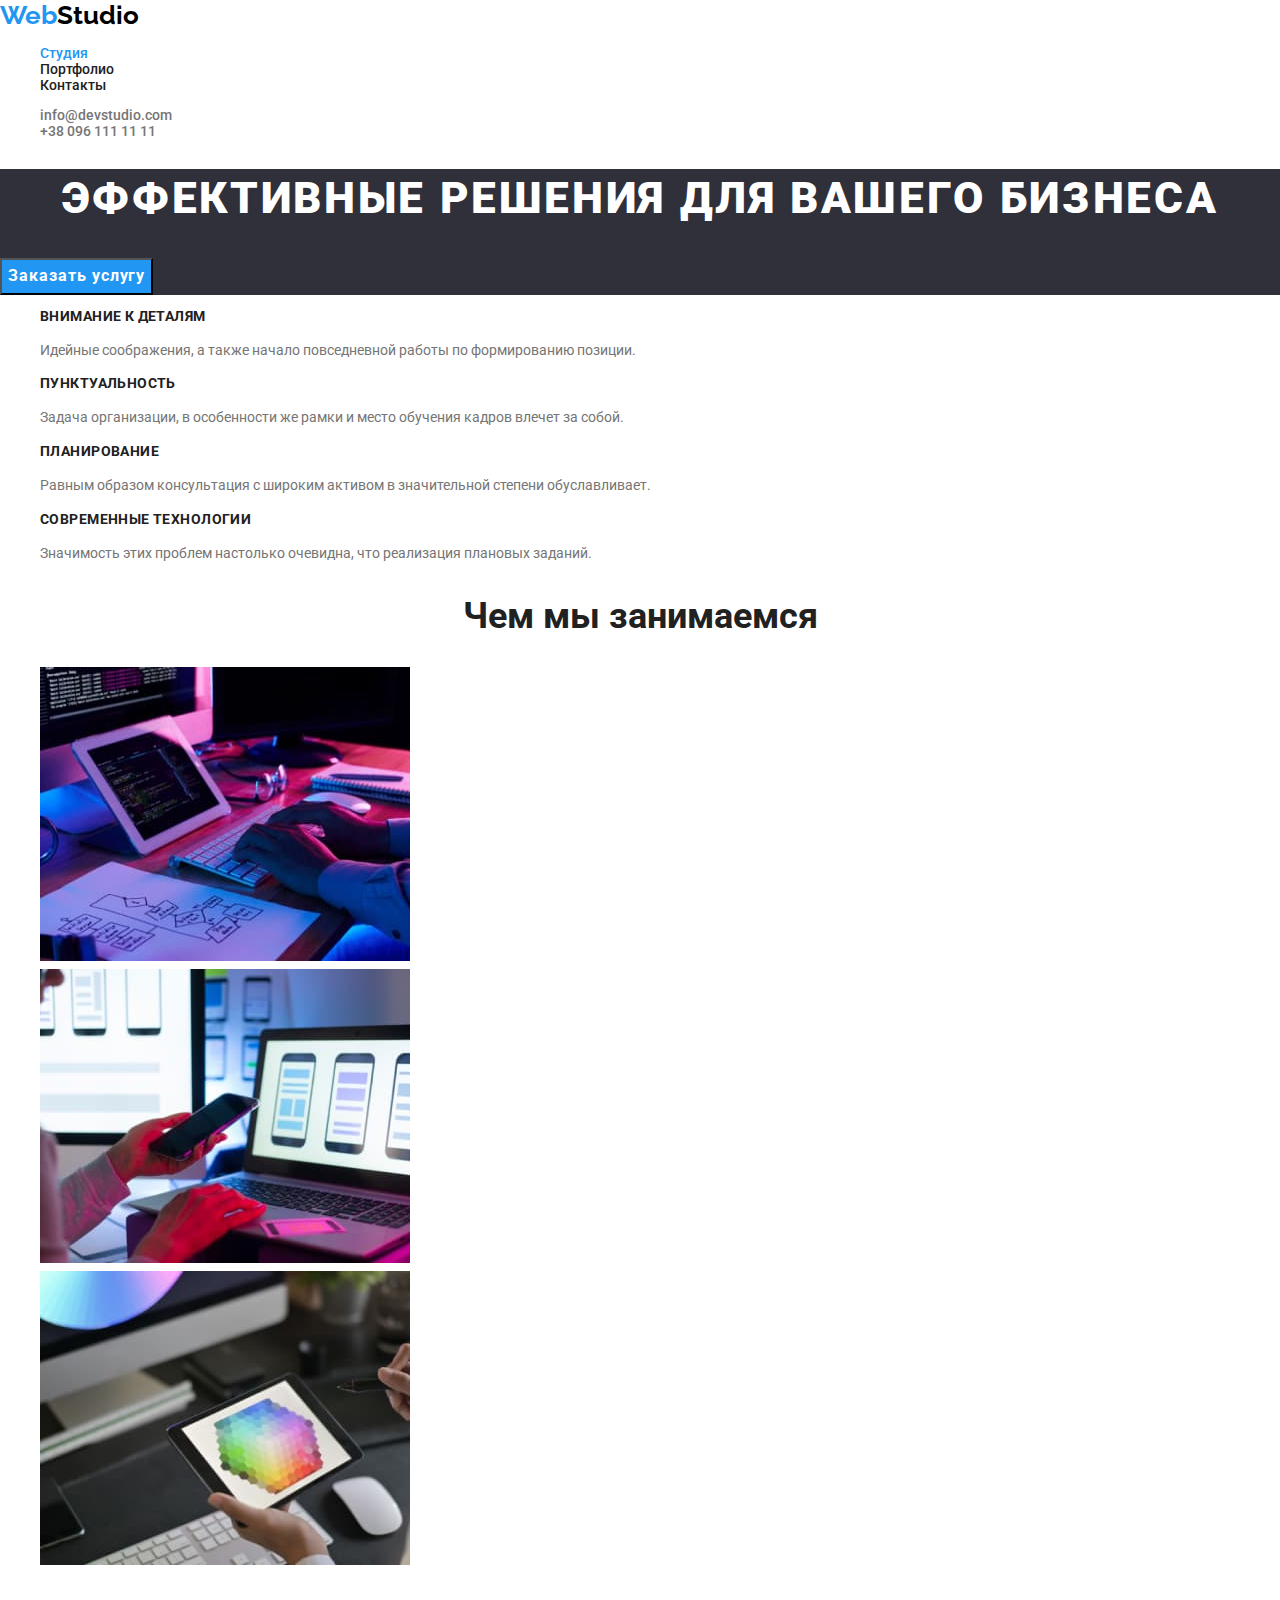
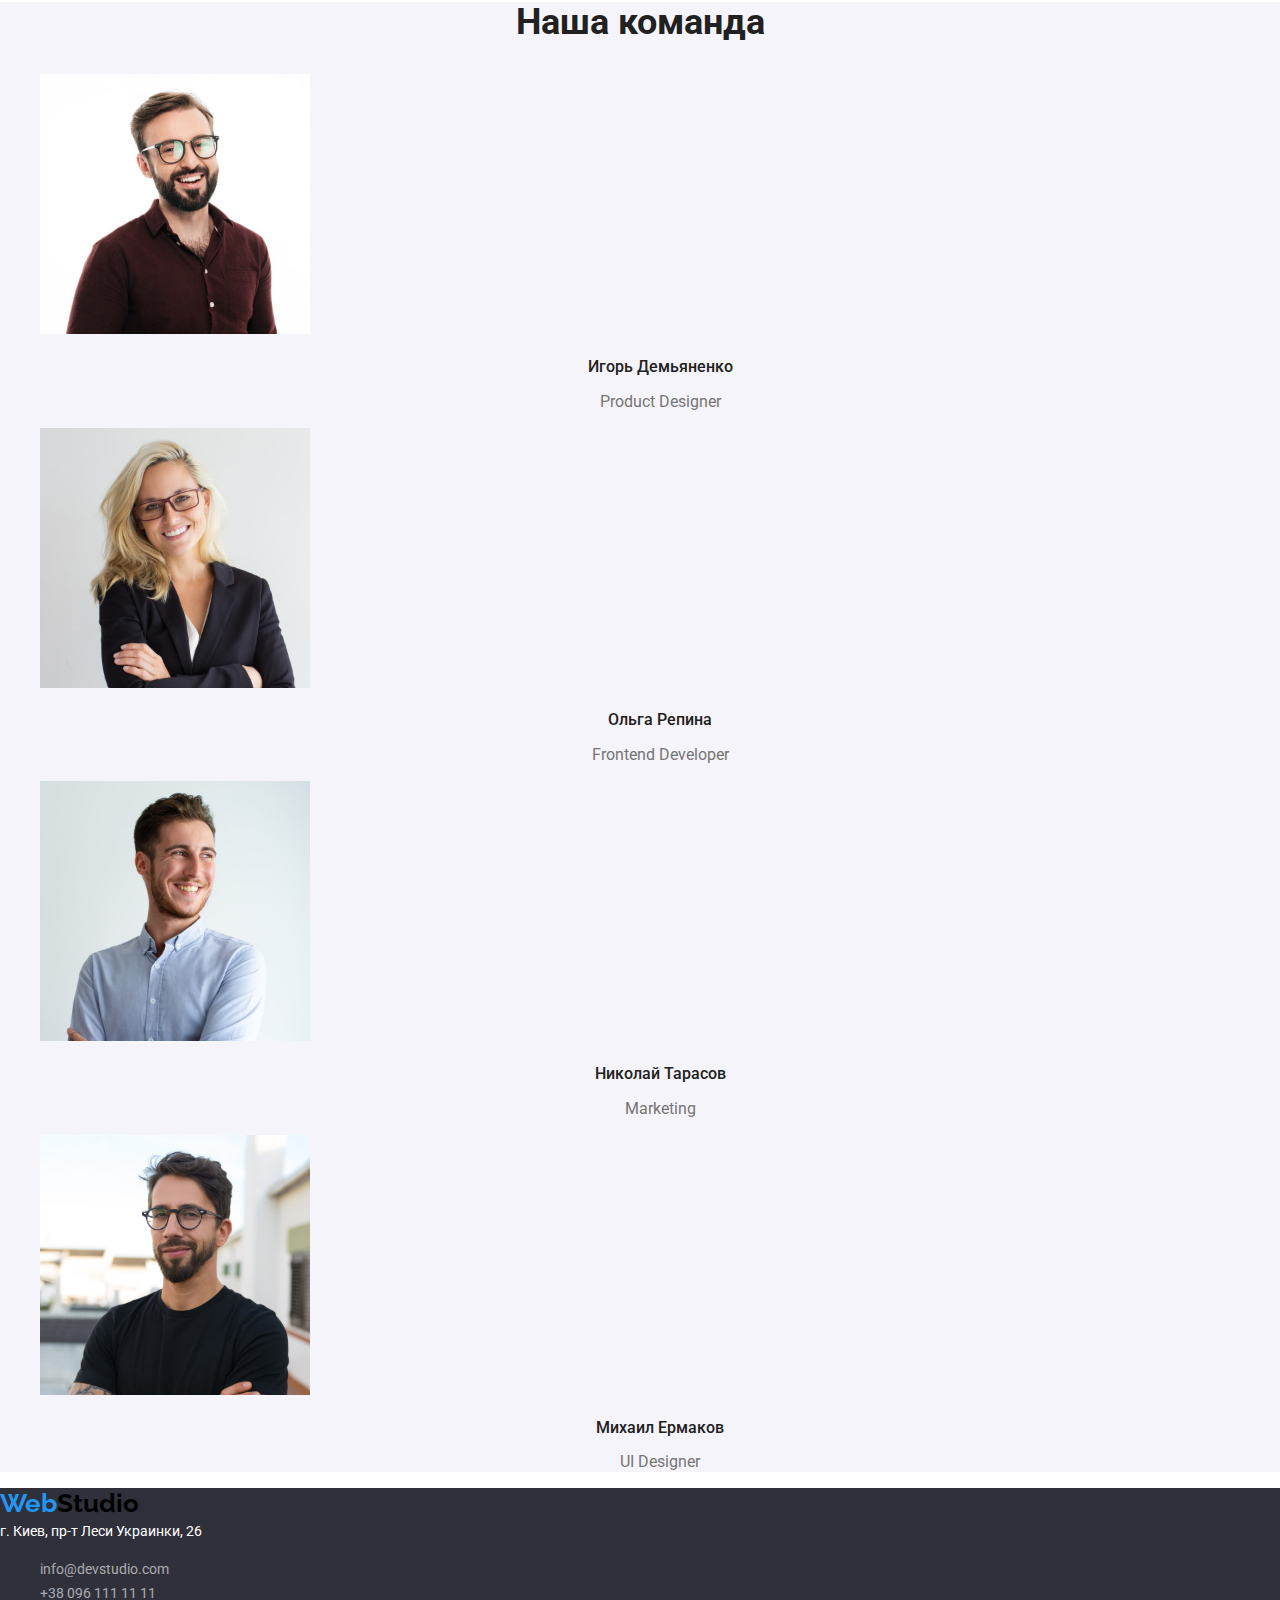
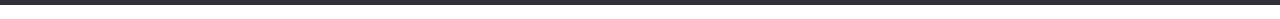
==== commit ef1c6f74: "Добавляет переход со страницы портфолио на студию" ====
--- a/index.html
+++ b/index.html
@@ -21,9 +21,9 @@
             <a href="./" class="logo"><span class="logo-first">Web</span>Studio</a>
 
             <ul class="site-nav-list">
-                <li><a href="" class="link">Студия</a></li>
-                <li><a href="./portfolio.html" class="link">Портфолио</a></li>
-                <li><a href="" class="link">Контакты</a></li>
+                <li><a class="link current" href="./index.html">Студия</a></li>
+                <li><a class="link" href="./portfolio.html">Портфолио</a></li>
+                <li><a class="link" href="">Контакты</a></li>
             </ul> 
         </nav>
         
@@ -31,7 +31,7 @@
                 <li><a href="mailto:info@devstudio.com" class="link">info@devstudio.com</a></li>
                 <li><a href="tel:+380961111111" class="link">+38 096 111 11 11</a></li>
             </ul>
-    </header>  
+    </header>   
 
     <main>
 
@@ -110,7 +110,7 @@
     <!-- Футер -->
 
     <footer class="footer">
-        <a href="./" class="logo"><span class="logo-first">Web</span><span class="logo-second">Studio</span></a>
+        <a href="./" class="logo"><span class="logo-first">Web</span>Studio</a>
         <address class="title">
             г. Киев, пр-т Леси Украинки, 26
             <ul class="list">   
--- a/css/styles.css
+++ b/css/styles.css
@@ -41,7 +41,7 @@
 
 /* шапка сайта */
 
-.site-nav-list li,
+.site-nav-list,
 .site-nav-list .link {
   color: var(--title-text-color);
   font-weight: var(--medium-font-weight);
@@ -51,26 +51,23 @@
 }
 
 .site-nav-list .link:hover,
-.site-nav-list .link:focus {
-  color: var(--accent-color);
-}
-
-.site-nav-list .link.current {
-  color: var(--accent-color);
-}
-
-.nav-link li,
+.site-nav-list .link:focus,
+.nav-link .link:hover,
+.nav-link .link:focus {
+  color: var(--accent-color);
+}
+
+.link.current {
+  color: var(--accent-color);
+}
+
+.nav-link,
 .nav-link .link {
   color: var(--primary-text-color);
   font-weight: var(--medium-font-weight);
   line-height: 1.14;
   text-decoration: none;
   list-style: none;
-}
-
-.nav-link .link:hover,
-.nav-link .link:focus {
-  color: var(--accent-color);
 }
 
 /* hero */
@@ -101,6 +98,11 @@
   cursor: pointer;
 }
 
+.hero .button:hover,
+.hero .button:focus {
+  background-color: #188ce8;
+}
+
 /* Особенности */
 
 .features .list {
@@ -137,6 +139,10 @@
 
 /* Наша команда */
 
+.team {
+  background: #f5f4fa;
+}
+
 .team .list {
   list-style: none;
 }
@@ -204,6 +210,15 @@
   background-color: var(--accent-color);
 }
 
+.primary.all {
+  color: var(--primary-write-color);
+  background-color: var(--accent-color);
+}
+
+.site-projects {
+  list-style: none;
+}
+
 .site-projects .title {
   color: var(--title-text-color);
   font-weight: var(--bold-font-weight);
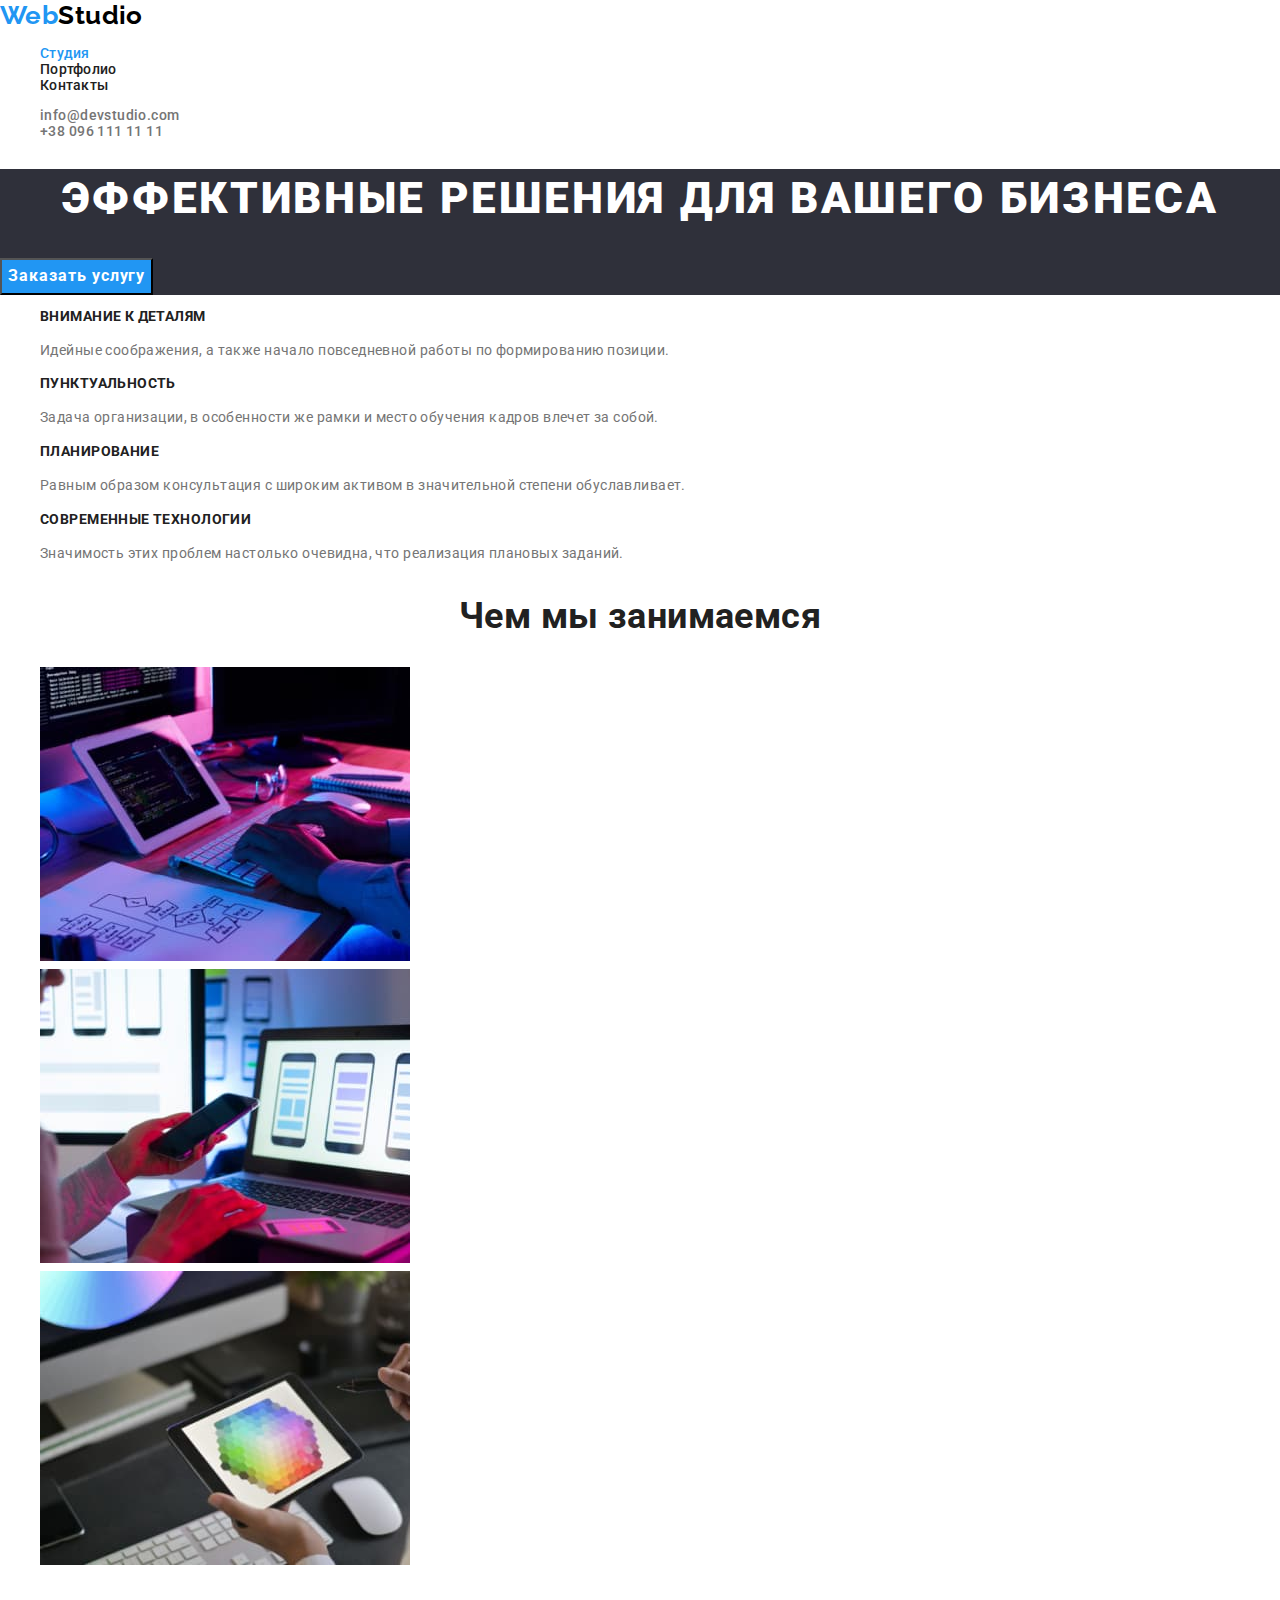
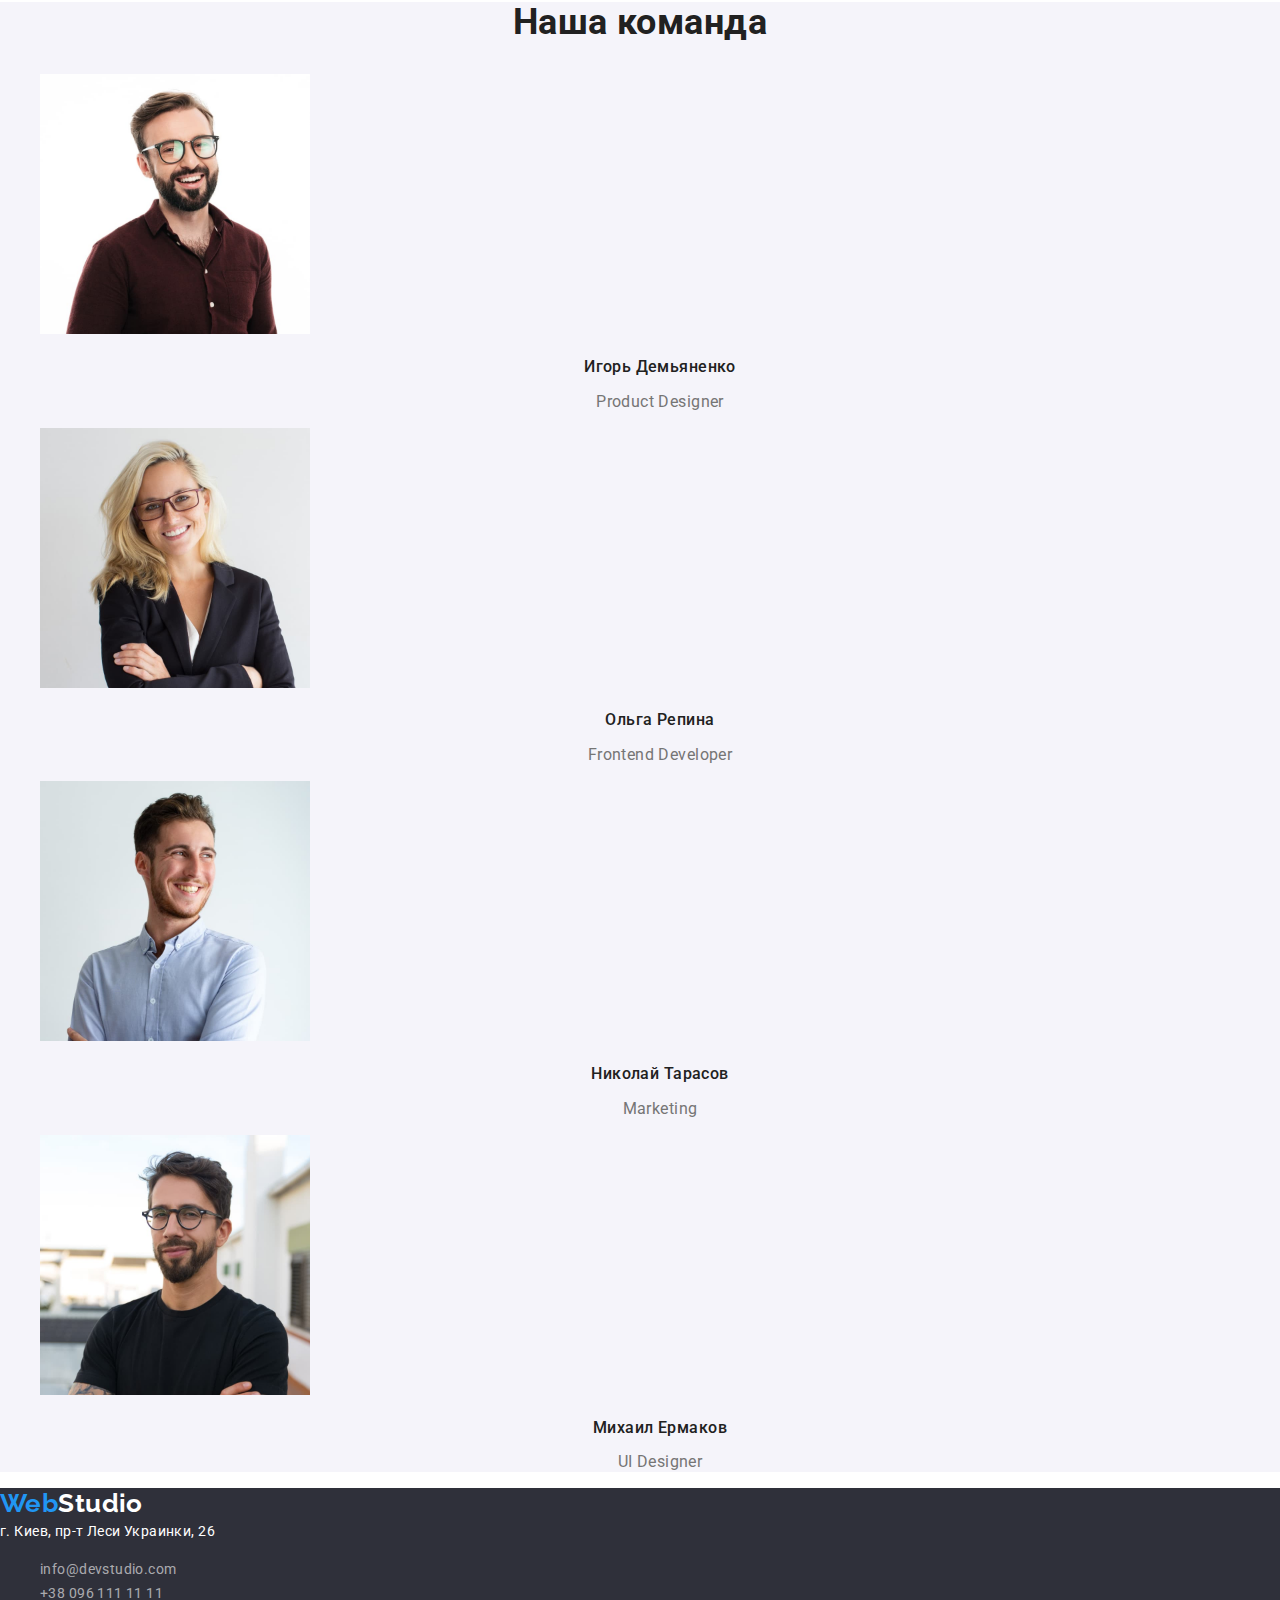
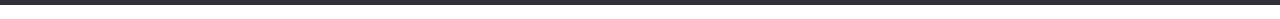
==== commit 7f47515a: "Добавляет visually-hidden" ====
--- a/index.html
+++ b/index.html
@@ -45,7 +45,7 @@
         <!-- Особенности -->
 
         <section class="features">
-            <h2 hidden class="title">Особенности</h2>
+            <h2 class="title visually-hidden">Особенности</h2>
             <ul class="list">
                 <li>
                     <h3 class="list-title">Внимание к деталям</h3>
--- a/css/styles.css
+++ b/css/styles.css
@@ -24,6 +24,23 @@
   font-weight: var(--regular-font-weight);
   font-size: var(--main-font-size);
   line-height: 1.7;
+  letter-spacing: 0.03em;
+}
+
+.visually-hidden {
+  position: absolute !important;
+  clip: rect(1px 1px 1px 1px);
+  clip: rect(1px, 1px, 1px, 1px);
+  padding: 0 !important;
+  border: 0 !important;
+  height: 1px !important;
+  width: 1px !important;
+  overflow: hidden;
+}
+
+.link {
+  text-decoration: none;
+  color: inherit;
 }
 
 .logo {
@@ -46,8 +63,8 @@
   color: var(--title-text-color);
   font-weight: var(--medium-font-weight);
   line-height: 1.14;
-  text-decoration: none;
-  list-style: none;
+  list-style: none;
+  letter-spacing: 0.02em;
 }
 
 .site-nav-list .link:hover,
@@ -66,7 +83,6 @@
   color: var(--primary-text-color);
   font-weight: var(--medium-font-weight);
   line-height: 1.14;
-  text-decoration: none;
   list-style: none;
 }
 
@@ -167,6 +183,10 @@
   background-color: var(--background-section-color);
 }
 
+.footer .logo {
+  color: var(--primary-write-color);
+}
+
 .footer .title {
   font-style: normal;
   color: var(--primary-write-color);
@@ -176,7 +196,6 @@
 .footer .link {
   font-style: normal;
   list-style: none;
-  text-decoration: none;
   color: var(--complementary-color);
   line-height: 1.7;
 }
@@ -195,12 +214,13 @@
 
 /* Наши проекты */
 
-.projects .primary {
+.button.primary {
   color: var(--title-text-color);
   background-color: var(--background-button-color);
   font-weight: var(--medium-font-weight);
   font-size: var(--secondary-font-size);
   line-height: 1.62;
+  text-align: center;
   cursor: pointer;
 }
 
@@ -224,6 +244,7 @@
   font-weight: var(--bold-font-weight);
   font-size: 18px;
   line-height: 2;
+  letter-spacing: 0.06em;
 }
 
 .site-projects .direction {
